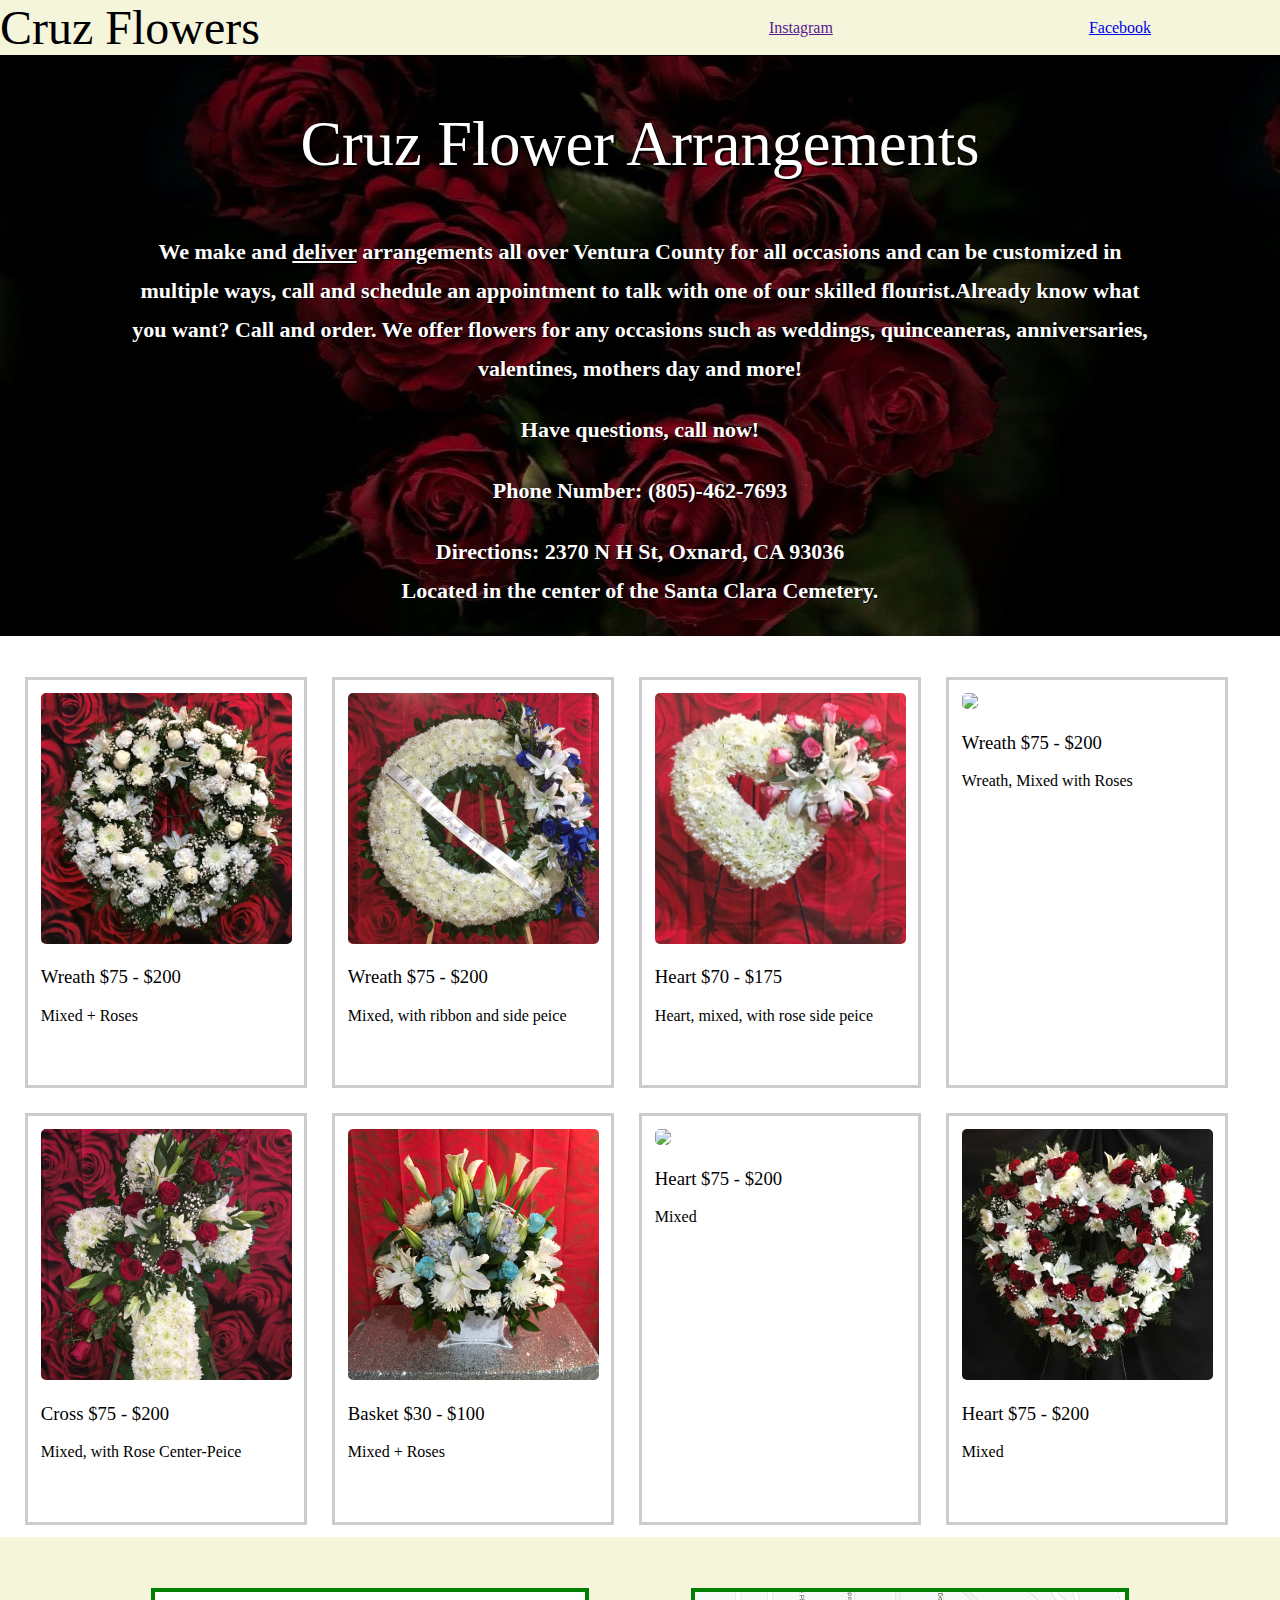
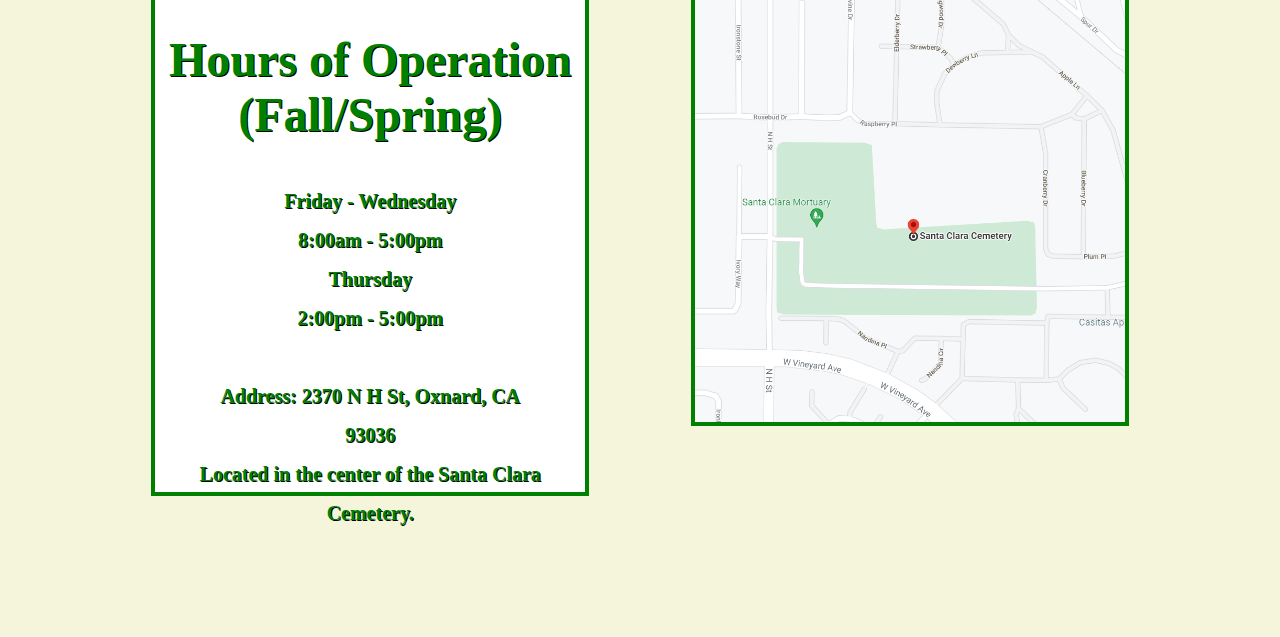
==== index.html @ af2c92bf "updated size" ====
<!DOCTYPE html>
<html>

    <head>
        <link rel="stylesheet" href="style.css">
    </head>

    <header class="Template">
    
      <div class="logo">
        Cruz Flowers
      </div>

      <div class="socialMedia">
        <a href="">Instagram</a>
        <a href="https://www.facebook.com/cruzIpatzi/">Facebook</a>
      </div>
      </header>
<body>

  <div class="main">

    <h2  class="wallpaper-header">Cruz Flower Arrangements</h2>

  <p class="wallpaper-p">We make and <span style="text-decoration: underline;">deliver</span> arrangements all over Ventura County for all 
    occasions and can be customized in multiple ways, call and schedule an appointment to talk
    with one of our skilled flourist.Already know what you want? Call and order. We offer flowers 
    for any occasions such as weddings, quinceaneras, anniversaries, valentines, mothers day and more!
  </p>
    
    <p class="wallpaper-p">
      Have questions, call now!
    </p>
    <p  class="wallpaper-p">
      Phone Number: (805)-462-7693
    </p>
    <p class="wallpaper-p">
      Directions: 2370 N H St, Oxnard, CA 93036<br>
      Located in the center of the Santa Clara Cemetery.
    </p>
  </div>

  <div style="clear: both;"></div>
  </div>
  <div class="ul-container">
    <ul class="flower-display">
      <li>

        <div class="img-container">
           <img class="myImages" id="myImg" src="images/wreath.jpg">
      </div>

      <div id="myModal" class="modal">
       <span class="close">&times;</span>
       <img class="modal-content" id="img01">
       <div id="caption"></div>
    </div>
        <h3>Wreath $75 - $200</h3>
        <p>Mixed + Roses</p>
      </li>
      <li>
        <div class="img-container">
           <img class="myImages" id="myImg" src="images/wreath2.jpg">
      </div>
        <h3>Wreath $75 - $200</h3>
        <p>Mixed, with ribbon and side peice</p>
      </li>
      <li>
        <div class="img-container">
           <img class="myImages" id="myImg" src="images/heart2.jpg">
      </div>
        <h3>Heart $70 - $175</h3>
        <p>Heart, mixed, with rose side peice</p>
      </li>
      <li>
        <div class="img-container">
           <img class="myImages" id="myImg" src="images/wreath3.jpg">
      </div>
        <h3>Wreath $75 - $200</h3>
        <p>Wreath, Mixed with Roses</p>
      </li>
      <li>
        <div class="img-container">
           <img class="myImages" id="myImg" src="images/cross.jpg">
      </div>
        <h3>Cross $75 - $200</h3>
        <p>Mixed, with Rose Center-Peice</p>
      </li>
      <li>
        <div class="img-container">
           <img class="myImages" id="myImg" src="images/basket2.jpg">
      </div>
        <h3>Basket $30 - $100</h3>
        <p>Mixed + Roses</p>
      </li>
      <li>
        <div class="img-container">
           <img class="myImages" id="myImg" src="images/heart.jpg">
      </div>
        <h3>Heart $75 - $200</h3>
        <p>Mixed</p>
      </li>
      <li>
        <div class="img-container">
           <img class="myImages" id="myImg" src="images/heart3.jpg">
      </div>
        <h3>Heart $75 - $200</h3>
        <p>Mixed</p>
      </li>
    </ul>
  </div>

  <div style="clear: both;"></div>

<div class="directions-parent">

  <div class="directions-child">
    <div class=info>
      <h2 class="directions-header">Hours of Operation (Fall/Spring)</h2>
      <div class="space" style="clear: none;"></div>
    <p  class="directions-p">
       Friday - Wednesday<br>
        8:00am - 5:00pm<br>
        Thursday<br>
        2:00pm - 5:00pm<br>
        <br>
        Address: 2370 N H St, Oxnard, CA 93036<br>
        Located in the center of the Santa Clara Cemetery.
    </p>
    </div>
  </div>

  <div class="directions-child">
    <img class="directions-image" src="images/directions.png" style="width:80%;border:4px solid green">
  </div>
</div>
<script>

// create references to the modal...
var modal = document.getElementById('myModal');
// to all images -- note I'm using a class!
var images = document.getElementsByClassName('myImages');
// the image in the modal
var modalImg = document.getElementById("img01");
// and the caption in the modal
var captionText = document.getElementById("caption");

// Go through all of the images with our custom class
for (var i = 0; i < images.length; i++) {
  var img = images[i];
  // and attach our click listener for this image.
  img.onclick = function(evt) {
    modal.style.display = "block";
    modalImg.src = this.src;
    captionText.innerHTML = this.alt;
  }
}

var span = document.getElementsByClassName("close")[0];

span.onclick = function() {
  modal.style.display = "none";
}

</script>
</body>
</html>
---- style.css ----
body{
    margin: 0px;
}

h3{
    font-family: Impact, fantasy;
    font-weight: 300;
}

.Template{
    align-items: center;
    align-content: space-evenly;
    width: 100%;
    display: flex;
    flex-direction: row;
    justify-content: center;
    height: auto;
    border-bottom: black solid 1px;
    background-color: beige;
}

.logo{
    flex: 1;
    font-size: 3em;
    display: flex;
    width: 50%;
    align-items: space-evenly;
    font-family: Impact;
}

.socialMedia{
    align-items: center;
    align-content: space-evenly;
    width: 50%;
    display: flex;
    justify-content: center;
    display:flex;
    flex-direction: row;
}

.socialMedia a {
    padding-left: 20%;
    padding-right: 20%;
    font-family: Impact, fantasy;
}

.main{
    width: 100%;
    margin: 0 auto;
    overflow: hidden;
    position: relative;
    height: 550px;
    background-image: url('images/roses-background.jpg');
    background-position: center top 50%;
    text-align: center;
}

.wallpaper-header{
    color: #fff;
     font-size: 3.9em;
     text-shadow: 2px 2px black;
     font-family: Impact, fantasy;
     margin-left: 15%;
     margin-right: 15%;
     font-weight: 300;
}

.wallpaper-p{
    color: #fff;
    text-shadow: 1px 1px black;
    width: 80%;
    margin-left: 10%;
    margin-right: 10%;
    font-size: 22px;
    font-weight: 800;
    line-height: 39px;
}

.main img{
    width: 100%;
    position: absolute;
    top: -250px;
    font-style: Colombo;
}

.flower-display{
    padding: 1%;   
}

.ul-container{
    border-top: 0px solid yellow;
}

.ul-conainter ul li{
    height: 250px;    
    text-decoration: none;
}

.flower-display li{
    width: 20%;
    list-style: none;
    border: 3px solid #ccc;
    float: left;
    padding: 1%;
    margin:  1%;
    height: 380px;
}

.img-container{
    overflow: hidden;
    position: relative;
}

.img-container img{
    width: 100%;
    height: auto;
}

.directions{
    width: 100%;
    height: 400px;
    background-color: #8FFF85;
}

.normal-p{
    color: black;
    text-shadow: 1px 1px white;
    margin-left: 10%;
    margin-right: 10%;
    font-size: 22px;
    font-weight: 800;
    line-height: 39px;
    text-align: center;
}

.directions-parent{
    display:flex;
    height: 700px;
    background-color: beige;
}

.directions-child{
    height: 500px;
    width: 500px;
    flex: 1;
    margin: 4%;
}

.info{
    height: 100%;
    width: 80%;
    background-color: white;
    margin-left: 100px;
    border:4px solid green;
    text-align: center;
}

.directions-header{
    color: green;
    font-size: 3.0em;
    text-shadow: 1px 1px black;
}

.directions-p{
    color: green;
    text-shadow: 1px 1px black;
    width: 80%;
    margin-left: 10%;
    margin-right: 10%;
    font-size: 20px;
    font-weight: 800;
    line-height: 39px;
}

/* */
#myImg {
    border-radius: 5px;
    cursor: pointer;
    transition: 0.3s;
}

#myImg:hover {opacity: 0.7;}

.modal {
    display: none; /* Hidden by default */
    position: fixed; /* Stay in place */
    z-index: 1; /* Sit on top */
    padding-top: 30px; /* Location of the box */
    left: 0;
    top: 0;
    width: 100%; /* Full width */
    height: 100%; /* Full height */
    /*overflow: auto;  Enable scroll if needed */
    background-color: rgb(0,0,0); /* Fallback color */
    background-color: rgba(0,0,0,0.9); /* Black w/ opacity */
}

.modal-content {
    margin: auto;
    display: block;
    width: 60%;
    max-width: 700px;
}

#caption {
    margin: auto;
    display: block;
    width: 80%;
    max-width: 700px;
    text-align: center;
    color: #ccc;
    padding: 10px 0;
    height: 150px;
}

.modal-content, #caption {
    animation-name: zoom;
    animation-duration: 0.6s;
}

@keyframes zoom {
    from {transform:scale(0)}
    to {transform:scale(1)}
}

.close {
    position: absolute;
    top: 39px;
    right: 65px;
    color: #f1f1f1;
    font-size: 80px;
    font-weight: bold;
    transition: 0.3s;
}

.close:hover,
.close:focus {
    color: #bbb;
    text-decoration: none;
    cursor: pointer;
}

@media only screen and (max-width: 700px){
    .modal-content {
        width: 100%;
    }
    .flower-display li{
        width: 30%;
    }
} 

@media only screen and (max-width: 1269px){
    .main{
        height: 700px;
    }  
    .flower-display li{
        width: 40%;
        height: 450px; 
    }
    .directions-child{
        display: block;
        width: 100%;
        margin-left: 0px;
        margin-left: 5%;
        margin-right: 5%;
    }
    .directions-parent{
        display: inline-block;
        text-align: center;
        height: auto;
        width: 100%;
    }
}

@media only screen and (max-width: 1600px){
    .main{
        height: 580px;
    }  
    
}

@media only screen and (max-width: 800px){
    .main{
        height: 850px;
    }
}

@media only screen and (max-width: 500px){
    .modal-content {
        padding-top: 20%;
        width: 100%;
    }
    
    #myImg {
       padding-top: 30%;
    }
    .main{
        height: 1000px;
    }
    .flower-display li{
        width: 100%;
    }
    .directions-parent{
        display: inline-block;
        text-align: center;
        height: auto;
        width: 100%;
    }
    .directions-child{
        display: block;
        width: 100%;
        margin-left: 0px;
        margin-left: 5%;
        margin-right: 5%;
    }
    .info{
        width: auto;
        margin-left: 0px;
        height: auto;
    }
    .space{
        clear: both;
    }
    .directions-image{
        margin-top: 100px;
        width: 100%;
    }
} 
@media only screen and (min-width: 1520px){
    .flower-display li{
        height: 450px;
    }
}

@media only screen and (min-width: 961px) and (max-width: 1271px){
    .flower-display li{
        height: 700px;
    }
}
@media only screen and (min-width: 501px) and (max-width: 596px){
    .main{
        height: 1000px;
    }
}
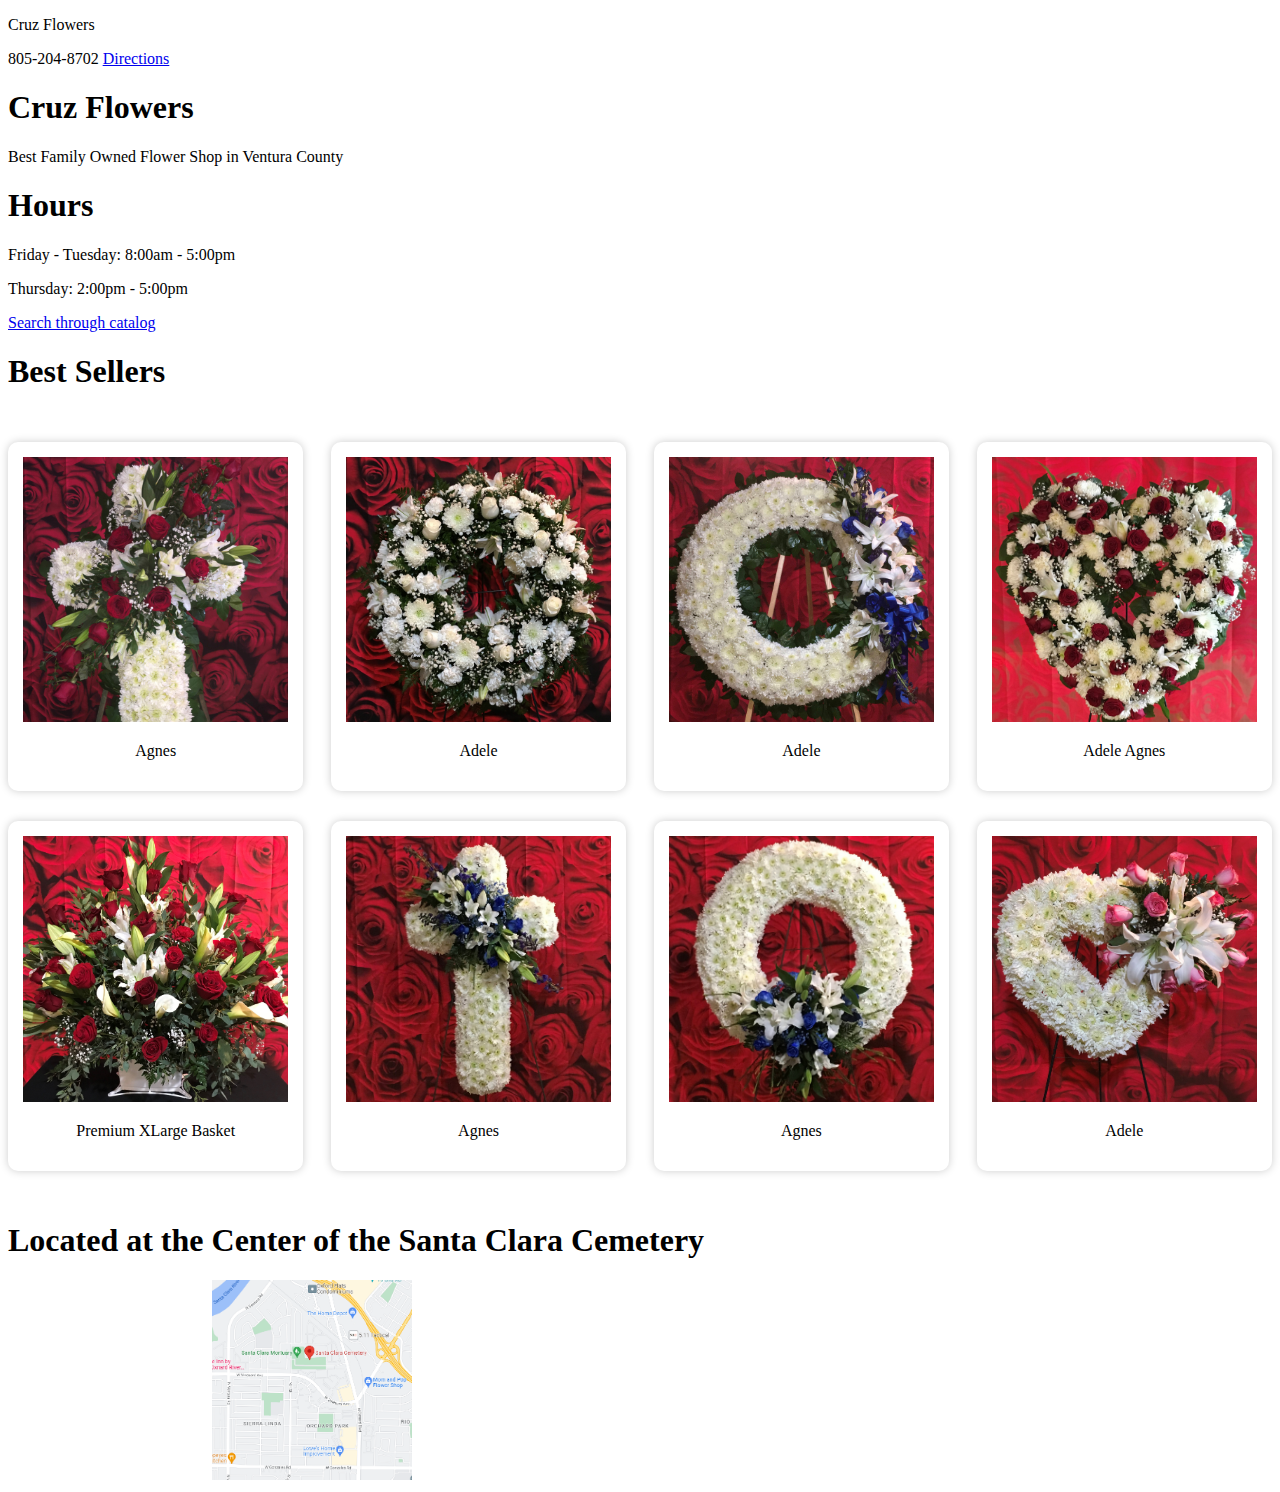
==== commit c4723aae: "Adding the javascript" ====
--- a/index.html
+++ b/index.html
@@ -1,167 +1,100 @@
 <!DOCTYPE html>
+
 <html>
 
     <head>
-        <link rel="stylesheet" href="style.css">
+        <meta charset="UTF-8">
+        <title> Auto filter search</title>
+        <link rel="stylesheet" href="styles.css" type="text/css">
     </head>
 
-    <header class="Template">
-    
-      <div class="logo">
-        Cruz Flowers
-      </div>
+    <!--Header Tag-->
+    <div class="header">
+        <p class="company_name">Cruz Flowers</p>
+        <p>
+            <span>805-204-8702</span>
+            <a href="https://goo.gl/maps/GEkC7mfYzhJTP3WGA">Directions</a>
+        </p>
+    </div>
 
-      <div class="socialMedia">
-        <a href="">Instagram</a>
-        <a href="https://www.facebook.com/cruzIpatzi/">Facebook</a>
-      </div>
-      </header>
-<body>
+    <!--Banner-->
+    <div class="banner">
+        <h1>Cruz Flowers</h1>
+        <p>Best Family Owned Flower Shop in Ventura County</p>
 
-  <div class="main">
+        <h1>Hours</h1>
+        <p>Friday - Tuesday: 8:00am - 5:00pm</p>
+        <p>Thursday: 2:00pm - 5:00pm</p>
+    </div>
 
-    <h2  class="wallpaper-header">Cruz Flower Arrangements</h2>
+    <!--Go go other Page-->
+    <body>
+        <a href="search.html">Search through catalog</a>
 
-  <p class="wallpaper-p">We make and <span style="text-decoration: underline;">deliver</span> arrangements all over Ventura County for all 
-    occasions and can be customized in multiple ways, call and schedule an appointment to talk
-    with one of our skilled flourist.Already know what you want? Call and order. We offer flowers 
-    for any occasions such as weddings, quinceaneras, anniversaries, valentines, mothers day and more!
-  </p>
-    
-    <p class="wallpaper-p">
-      Have questions, call now!
-    </p>
-    <p  class="wallpaper-p">
-      Phone Number: (805)-462-7693
-    </p>
-    <p class="wallpaper-p">
-      Directions: 2370 N H St, Oxnard, CA 93036<br>
-      Located in the center of the Santa Clara Cemetery.
-    </p>
-  </div>
+        <div class="showcase">
+            <h1>Best Sellers</h1>
 
-  <div style="clear: both;"></div>
-  </div>
-  <div class="ul-container">
-    <ul class="flower-display">
-      <li>
+            <ul id="myUL">
 
-        <div class="img-container">
-           <img class="myImages" id="myImg" src="images/wreath.jpg">
-      </div>
+                <li>
+                    <img onclick="galleryFunction1(this)" id="source-img" src="./Updated_Photos/large_cross_red_center_rosees.JPG">
+                    <p href="#">Agnes</p>
+                </li>
 
-      <div id="myModal" class="modal">
-       <span class="close">&times;</span>
-       <img class="modal-content" id="img01">
-       <div id="caption"></div>
-    </div>
-        <h3>Wreath $75 - $200</h3>
-        <p>Mixed + Roses</p>
-      </li>
-      <li>
-        <div class="img-container">
-           <img class="myImages" id="myImg" src="images/wreath2.jpg">
-      </div>
-        <h3>Wreath $75 - $200</h3>
-        <p>Mixed, with ribbon and side peice</p>
-      </li>
-      <li>
-        <div class="img-container">
-           <img class="myImages" id="myImg" src="images/heart2.jpg">
-      </div>
-        <h3>Heart $70 - $175</h3>
-        <p>Heart, mixed, with rose side peice</p>
-      </li>
-      <li>
-        <div class="img-container">
-           <img class="myImages" id="myImg" src="images/wreath3.jpg">
-      </div>
-        <h3>Wreath $75 - $200</h3>
-        <p>Wreath, Mixed with Roses</p>
-      </li>
-      <li>
-        <div class="img-container">
-           <img class="myImages" id="myImg" src="images/cross.jpg">
-      </div>
-        <h3>Cross $75 - $200</h3>
-        <p>Mixed, with Rose Center-Peice</p>
-      </li>
-      <li>
-        <div class="img-container">
-           <img class="myImages" id="myImg" src="images/basket2.jpg">
-      </div>
-        <h3>Basket $30 - $100</h3>
-        <p>Mixed + Roses</p>
-      </li>
-      <li>
-        <div class="img-container">
-           <img class="myImages" id="myImg" src="images/heart.jpg">
-      </div>
-        <h3>Heart $75 - $200</h3>
-        <p>Mixed</p>
-      </li>
-      <li>
-        <div class="img-container">
-           <img class="myImages" id="myImg" src="images/heart3.jpg">
-      </div>
-        <h3>Heart $75 - $200</h3>
-        <p>Mixed</p>
-      </li>
-    </ul>
-  </div>
+                <li>
+                    <img onclick="galleryFunction1(this)" src="./Updated_Photos/white_large_wreath_fanvy.JPG" type="image">
+                    <p href="#">Adele</p>
+                </li>
 
-  <div style="clear: both;"></div>
+                <li>
+                    <img onclick="galleryFunction1(this)" src="./Updated_Photos/white_XLarge_wreath_center.JPG" type="image">
+                    <p href="#">Adele</p>
+                </li>
 
-<div class="directions-parent">
+                <li>
+                    <img onclick="galleryFunction1(this)" id="source-img" src="./Updated_Photos/XLarge_white_red_heart.JPG">
+                    <p href="#">Adele Agnes</p>
+                </li>
 
-  <div class="directions-child">
-    <div class=info>
-      <h2 class="directions-header">Hours of Operation (Fall/Spring)</h2>
-      <div class="space" style="clear: none;"></div>
-    <p  class="directions-p">
-       Friday - Wednesday<br>
-        8:00am - 5:00pm<br>
-        Thursday<br>
-        2:00pm - 5:00pm<br>
-        <br>
-        Address: 2370 N H St, Oxnard, CA 93036<br>
-        Located in the center of the Santa Clara Cemetery.
-    </p>
-    </div>
-  </div>
+                <li>
+                    <img onclick="galleryFunction1(this)" src="./Updated_Photos/basket_XLarge.JPG" type="image">
+                    <p href="#">Premium XLarge Basket</p>
+                </li>
 
-  <div class="directions-child">
-    <img class="directions-image" src="images/directions.png" style="width:80%;border:4px solid green">
-  </div>
-</div>
-<script>
+                <li>
+                    <img onclick="galleryFunction1(this)" id="source-img" src="./Updated_Photos/Cross_white_XLarge_center.JPG">
+                    <p href="#">Agnes</p>
+                </li>
 
-// create references to the modal...
-var modal = document.getElementById('myModal');
-// to all images -- note I'm using a class!
-var images = document.getElementsByClassName('myImages');
-// the image in the modal
-var modalImg = document.getElementById("img01");
-// and the caption in the modal
-var captionText = document.getElementById("caption");
+                <li>
+                    <img onclick="galleryFunction1(this)" id="source-img" src="./Updated_Photos/Large_wreath_center.JPG">
+                    <p href="#">Agnes</p>
+                </li>
 
-// Go through all of the images with our custom class
-for (var i = 0; i < images.length; i++) {
-  var img = images[i];
-  // and attach our click listener for this image.
-  img.onclick = function(evt) {
-    modal.style.display = "block";
-    modalImg.src = this.src;
-    captionText.innerHTML = this.alt;
-  }
-}
+                <li>
+                    <img onclick="galleryFunction1(this)" src="./Updated_Photos/small_heart_center.JPG" type="image">
+                    <p href="#">Adele</p>
+                </li>
 
-var span = document.getElementsByClassName("close")[0];
+            </ul>
 
-span.onclick = function() {
-  modal.style.display = "none";
-}
+            <div id="myModal" class="modal">
+                <div class="modal-content">
+                  <span class="close">&times;</span>
+                  <img src="" id="modal-image" />
+                </div>
+            </div>
 
-</script>
-</body>
+            <div class="footer">
+                <h1>Located at the Center of the Santa Clara Cemetery</h1>
+                <img>
+                <a><img src="./Updated_Photos/Flowershop_map.png"></a>
+
+            </div>
+            
+        </div>
+    </body>
+
+    <script src="main.js"></script>
+
 </html>--- a/styles.css
+++ b/styles.css
@@ -0,0 +1,129 @@
+html {
+    position: relative;
+}
+
+html::after {
+    display: none;
+    content: '';
+    height: 100%;
+    width: 100%;
+    background: rgba(0, 0, 0, 0.5);
+    position: absolute;
+    z-index: 1;
+    top: 0;
+    left: 0;
+}
+
+img {
+    width: 200px;
+    height: auto;
+}
+
+.search_bar {
+    max-width: 1520px;
+    margin: auto;
+    padding: 0 30px
+}
+
+/* The Modal (background) */
+.modal {
+    display: none;
+    padding: 0 20px 20px;
+    overflow: auto;
+    /* Enable scroll if needed */
+    background-color: rgba(0, 0, 0, 0.5);
+    /* Fallback color */
+    -moz-box-shadow: 0 0 3px #444;
+    -webkit-box-shadow: 0 0 3px #444;
+    box-shadow: 0 0 27px #444;
+    border-radius: 10px;
+    height: 100%;
+    width: 100%;
+    position: absolute;
+    top: 0;
+    left: 0;
+}
+
+.modal-content {
+    background: #fff;
+    margin: auto;
+    text-align: center;
+    /* Hidden by default */
+    position: fixed;
+    /* Stay in place */
+    z-index: 1;
+    /* Location of the box */
+    left: 50%;
+    transform: translate(-50%, 0);
+    top: 20%;
+    width: 650px;
+    max-width: 100%;
+    padding: 0 30px 30px;
+    border-radius: 10px;
+}
+
+.modal-content img {
+    width: 100%;
+}
+
+.modal-image {
+    display: inline-block;
+}
+
+#myUL {
+    display: flex;
+    justify-content: space-between;
+    flex-wrap: wrap;
+    list-style: none;
+    padding: 30px 0px 0;
+}
+
+#myUL li {
+    order: 0;
+    width: 21%;
+    display: block;
+    text-align: center;
+    border-radius: 10px;
+    padding: 15px;
+    -moz-box-shadow: 0 0 3px #444;
+    -webkit-box-shadow: 0 0 3px #444;
+    box-shadow: 0 0 8px #ccc;
+    margin-bottom: 30px;
+}
+
+#myUL li:nth-child(4n) {
+    margin-right: 0;
+}
+
+#myUL li a {
+    display: block;
+}
+
+#myUL img {
+    object-fit: cover;
+    width: 100%;
+    height: auto;
+    max-width: 100%;
+    max-height: 306.59px;
+}
+
+#myUL li:hover {
+    background: lightblue;
+}
+
+#myUL li:hover img {
+    opacity: 0.7;
+}
+
+#myUL li:hover p {
+    color: #fff;
+}
+
+.close {
+    font-weight: 700;
+    font-size: 40px;
+    color: #000;
+    width: 100%;
+    display: inline-block;
+    text-align: left;
+}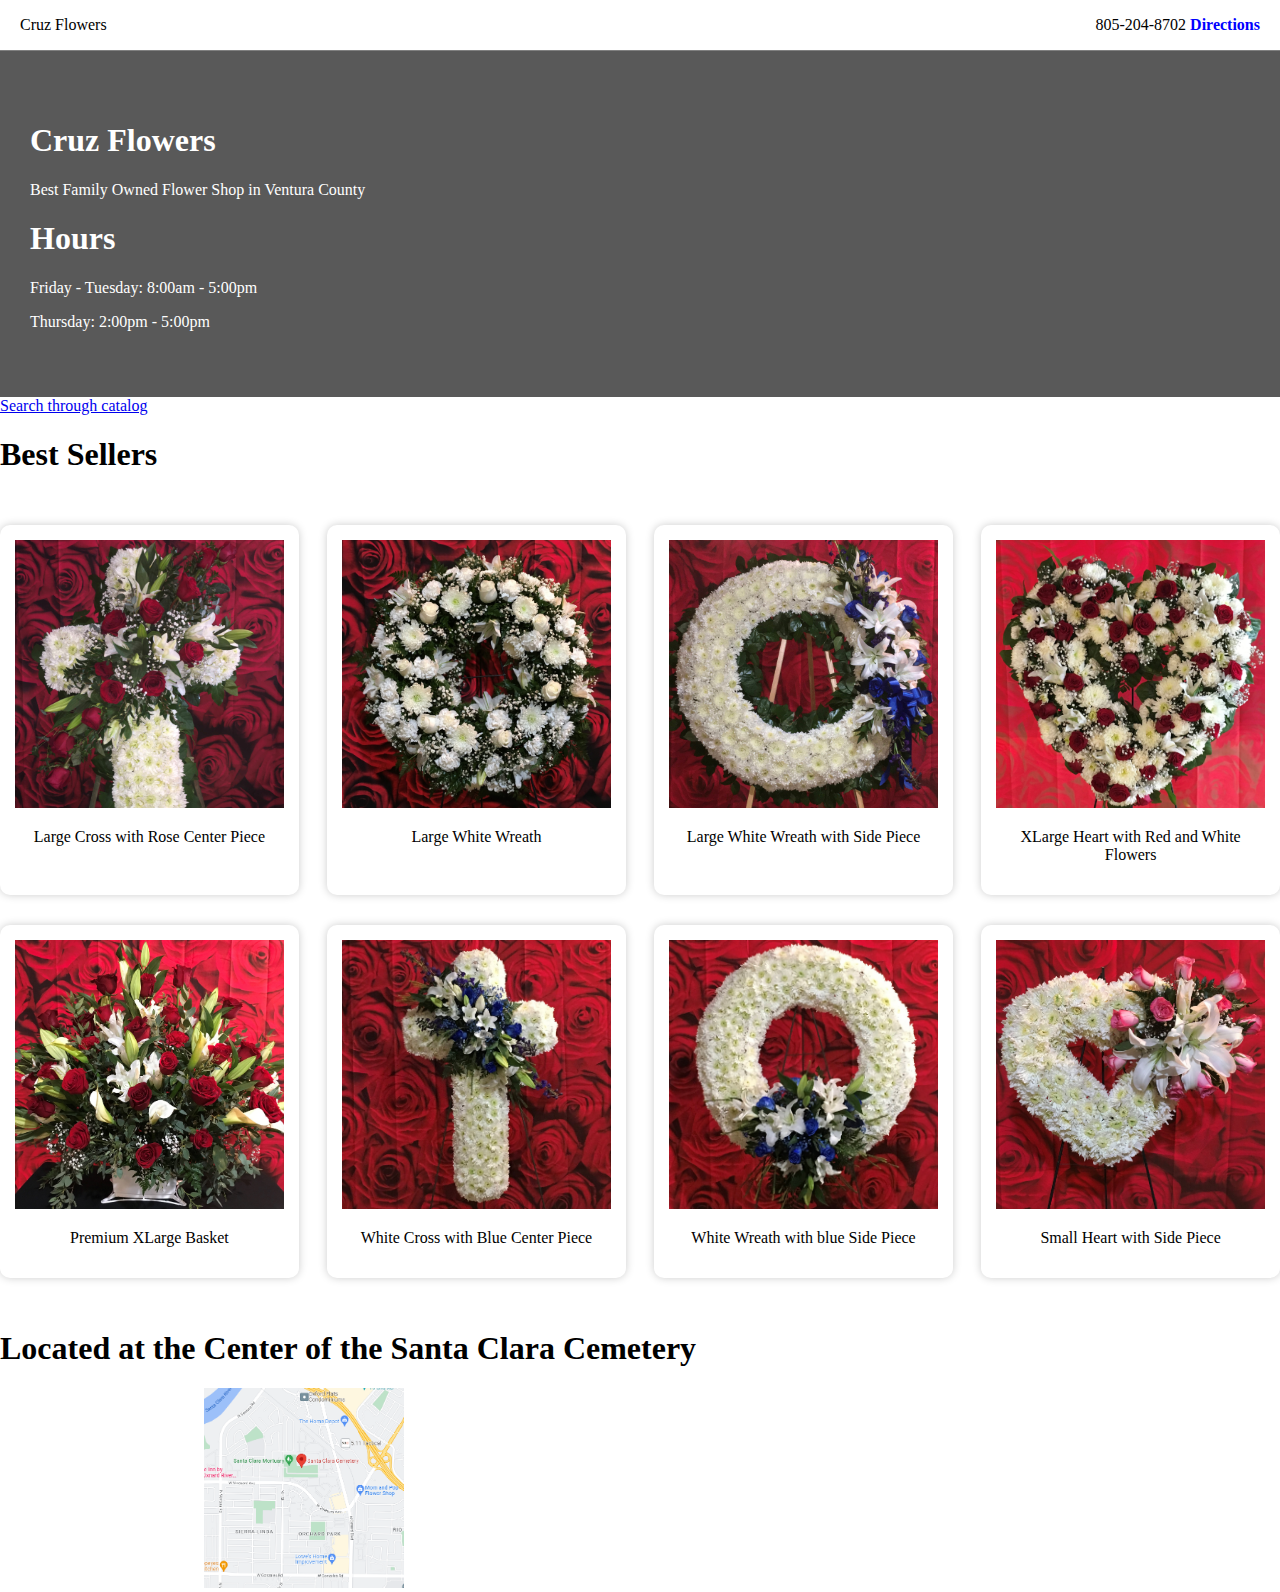
==== commit 12fb5553: "updated HTML info" ====
--- a/index.html
+++ b/index.html
@@ -38,22 +38,23 @@
 
                 <li>
                     <img onclick="galleryFunction1(this)" id="source-img" src="./Updated_Photos/large_cross_red_center_rosees.JPG">
-                    <p href="#">Agnes</p>
+                    <p href="#">Large Cross with Rose Center Piece</p>
+                    <span class="description"></span>
                 </li>
 
                 <li>
                     <img onclick="galleryFunction1(this)" src="./Updated_Photos/white_large_wreath_fanvy.JPG" type="image">
-                    <p href="#">Adele</p>
+                    <p href="#">Large White Wreath</p>
                 </li>
 
                 <li>
                     <img onclick="galleryFunction1(this)" src="./Updated_Photos/white_XLarge_wreath_center.JPG" type="image">
-                    <p href="#">Adele</p>
+                    <p href="#">Large White Wreath with Side Piece</p>
                 </li>
 
                 <li>
                     <img onclick="galleryFunction1(this)" id="source-img" src="./Updated_Photos/XLarge_white_red_heart.JPG">
-                    <p href="#">Adele Agnes</p>
+                    <p href="#">XLarge Heart with Red and White Flowers</p>
                 </li>
 
                 <li>
@@ -63,17 +64,17 @@
 
                 <li>
                     <img onclick="galleryFunction1(this)" id="source-img" src="./Updated_Photos/Cross_white_XLarge_center.JPG">
-                    <p href="#">Agnes</p>
+                    <p href="#">White Cross with Blue Center Piece</p>
                 </li>
 
                 <li>
                     <img onclick="galleryFunction1(this)" id="source-img" src="./Updated_Photos/Large_wreath_center.JPG">
-                    <p href="#">Agnes</p>
+                    <p href="#">White Wreath with blue Side Piece</p>
                 </li>
 
                 <li>
                     <img onclick="galleryFunction1(this)" src="./Updated_Photos/small_heart_center.JPG" type="image">
-                    <p href="#">Adele</p>
+                    <p href="#">Small Heart with Side Piece</p>
                 </li>
 
             </ul>
@@ -82,6 +83,8 @@
                 <div class="modal-content">
                   <span class="close">&times;</span>
                   <img src="" id="modal-image" />
+                  <h1 class="Title">This is the title</h1>
+                  <p class="description">This is the description</p>
                 </div>
             </div>
 
--- a/styles.css
+++ b/styles.css
@@ -1,5 +1,9 @@
 html {
     position: relative;
+}
+
+body {
+    margin: 0;
 }
 
 html::after {
@@ -19,10 +23,73 @@
     height: auto;
 }
 
+.header {
+    display: flex;
+    justify-content: space-between;
+    padding: 0 20px;
+    background: white;
+    border-bottom: 1px solid gray;
+}
+
+.header a {
+    color: blue;
+    font-weight: 600;
+    text-decoration: none;
+}
+
+.header a:hover {
+    color: red;
+}
+
+.banner {
+    position: relative;
+    z-index: 1;
+    padding: 50px 30px;
+}
+
+.banner:before {
+    content: '';
+    position: absolute;
+    top: 0;
+    left: 0;
+    width: 100%;
+    height: 100%;
+    z-index: -1;
+    background: url('./Updated_Photos/Xlarge_pink_heart.jpg');
+    background-size: cover;
+    background-position: center;
+}
+
+.banner:after {
+    content: '';
+    position: absolute;
+    top: 0;
+    left: 0;
+    width: 100%;
+    height: 100%;
+    z-index: -1;
+    background:rgba(0, 0, 0, 0.65);
+}
+
+.banner h1,
+.banner p  {
+    color: #fff;
+}
+
+.contact_info {
+    width: 300px;
+    display: flex;
+    justify-content: space-between;
+}
+
 .search_bar {
     max-width: 1520px;
     margin: auto;
-    padding: 0 30px
+    padding: 30px 30px
+}
+
+.hide_button {
+    display: none;
 }
 
 /* The Modal (background) */
@@ -38,7 +105,7 @@
     box-shadow: 0 0 27px #444;
     border-radius: 10px;
     height: 100%;
-    width: 100%;
+    width: 97.3%;
     position: absolute;
     top: 0;
     left: 0;
@@ -55,8 +122,8 @@
     /* Location of the box */
     left: 50%;
     transform: translate(-50%, 0);
-    top: 20%;
-    width: 650px;
+    top: 7%;
+    width: 550px;
     max-width: 100%;
     padding: 0 30px 30px;
     border-radius: 10px;
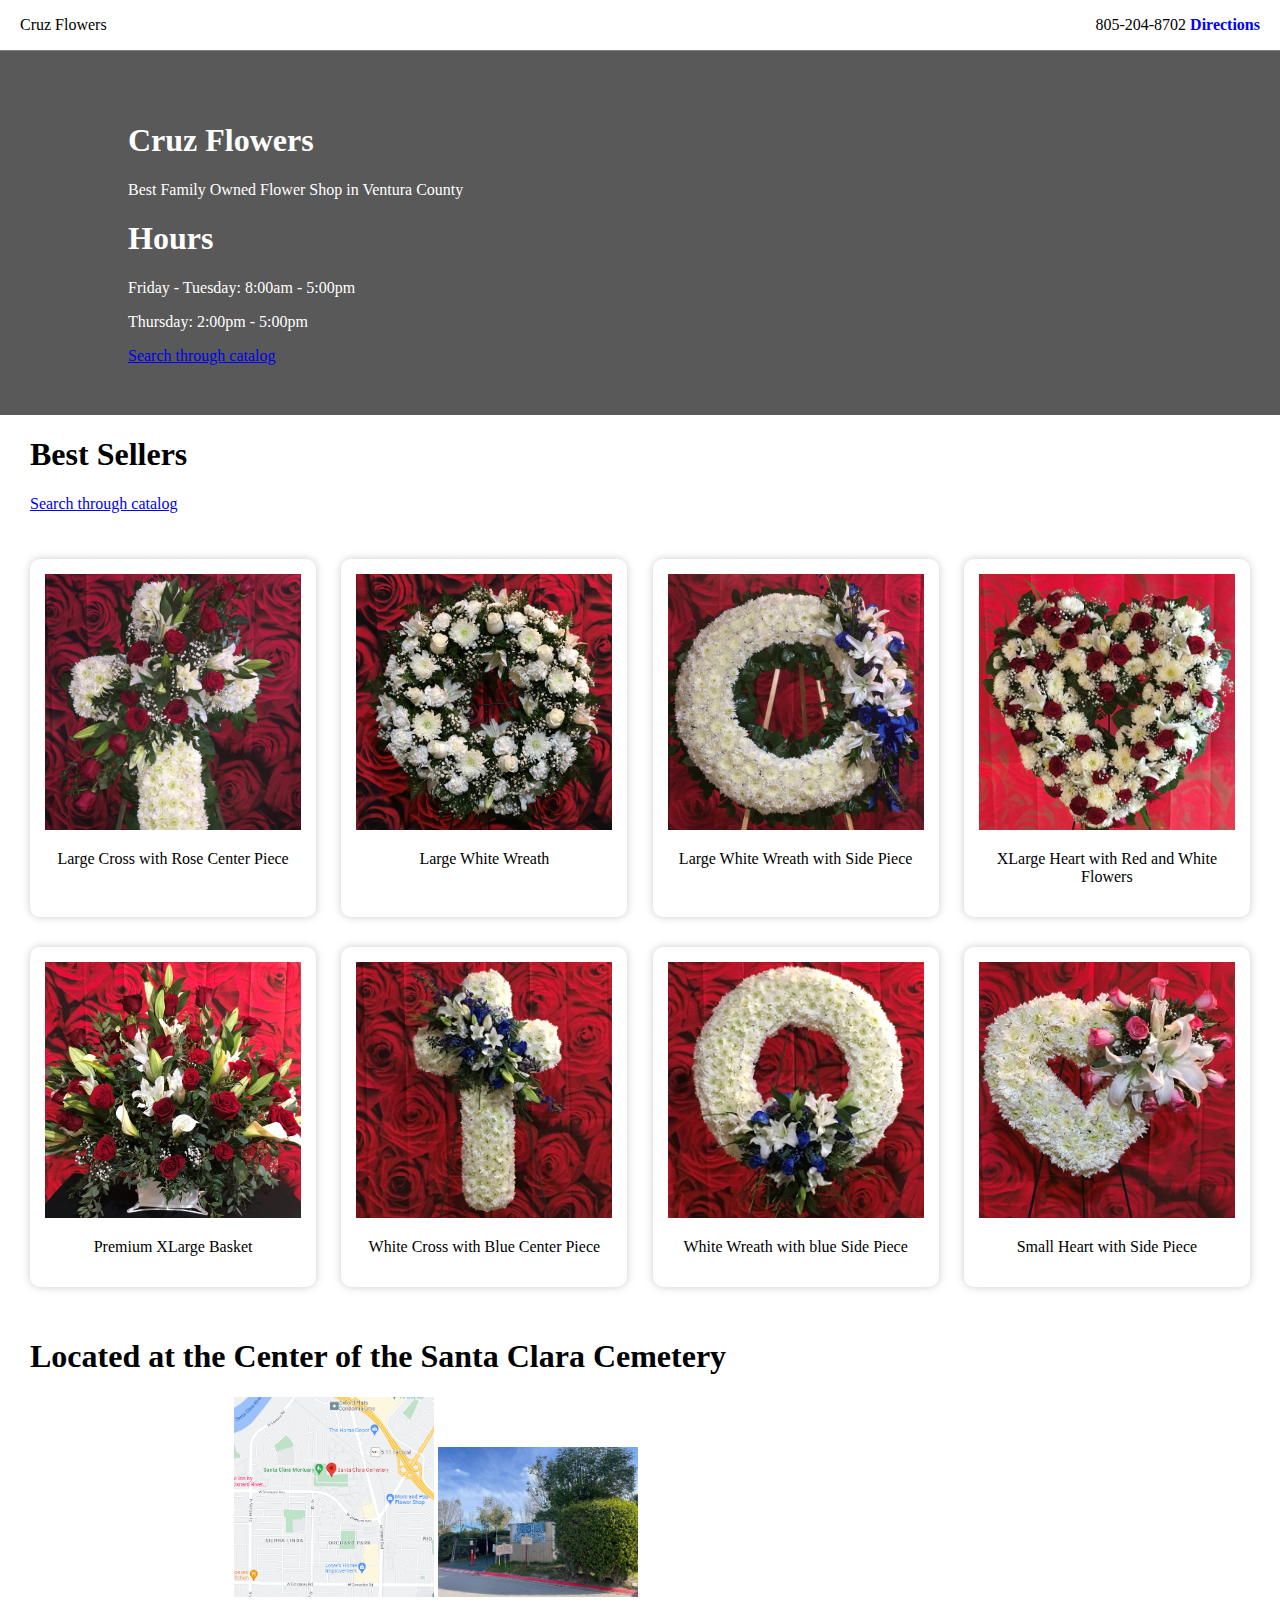
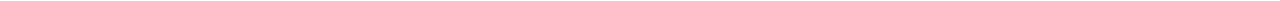
==== commit 5f5117fd: "update CSS" ====
--- a/index.html
+++ b/index.html
@@ -25,15 +25,17 @@
         <h1>Hours</h1>
         <p>Friday - Tuesday: 8:00am - 5:00pm</p>
         <p>Thursday: 2:00pm - 5:00pm</p>
+
+        <a href="search.html">Search through catalog</a>
     </div>
 
     <!--Go go other Page-->
     <body>
-        <a href="search.html">Search through catalog</a>
+        
 
         <div class="showcase">
             <h1>Best Sellers</h1>
-
+            <a href="search.html">Search through catalog</a>
             <ul id="myUL">
 
                 <li>
@@ -92,7 +94,7 @@
                 <h1>Located at the Center of the Santa Clara Cemetery</h1>
                 <img>
                 <a><img src="./Updated_Photos/Flowershop_map.png"></a>
-
+                <img src="./Updated_Photos/FlowerShop_Front.jpg">
             </div>
             
         </div>
--- a/styles.css
+++ b/styles.css
@@ -44,7 +44,11 @@
 .banner {
     position: relative;
     z-index: 1;
-    padding: 50px 30px;
+    padding: 50px 10%;
+}
+
+.showcase {
+    padding: 0 30px;
 }
 
 .banner:before {
@@ -68,11 +72,11 @@
     width: 100%;
     height: 100%;
     z-index: -1;
-    background:rgba(0, 0, 0, 0.65);
+    background: rgba(0, 0, 0, 0.65);
 }
 
 .banner h1,
-.banner p  {
+.banner p {
     color: #fff;
 }
 
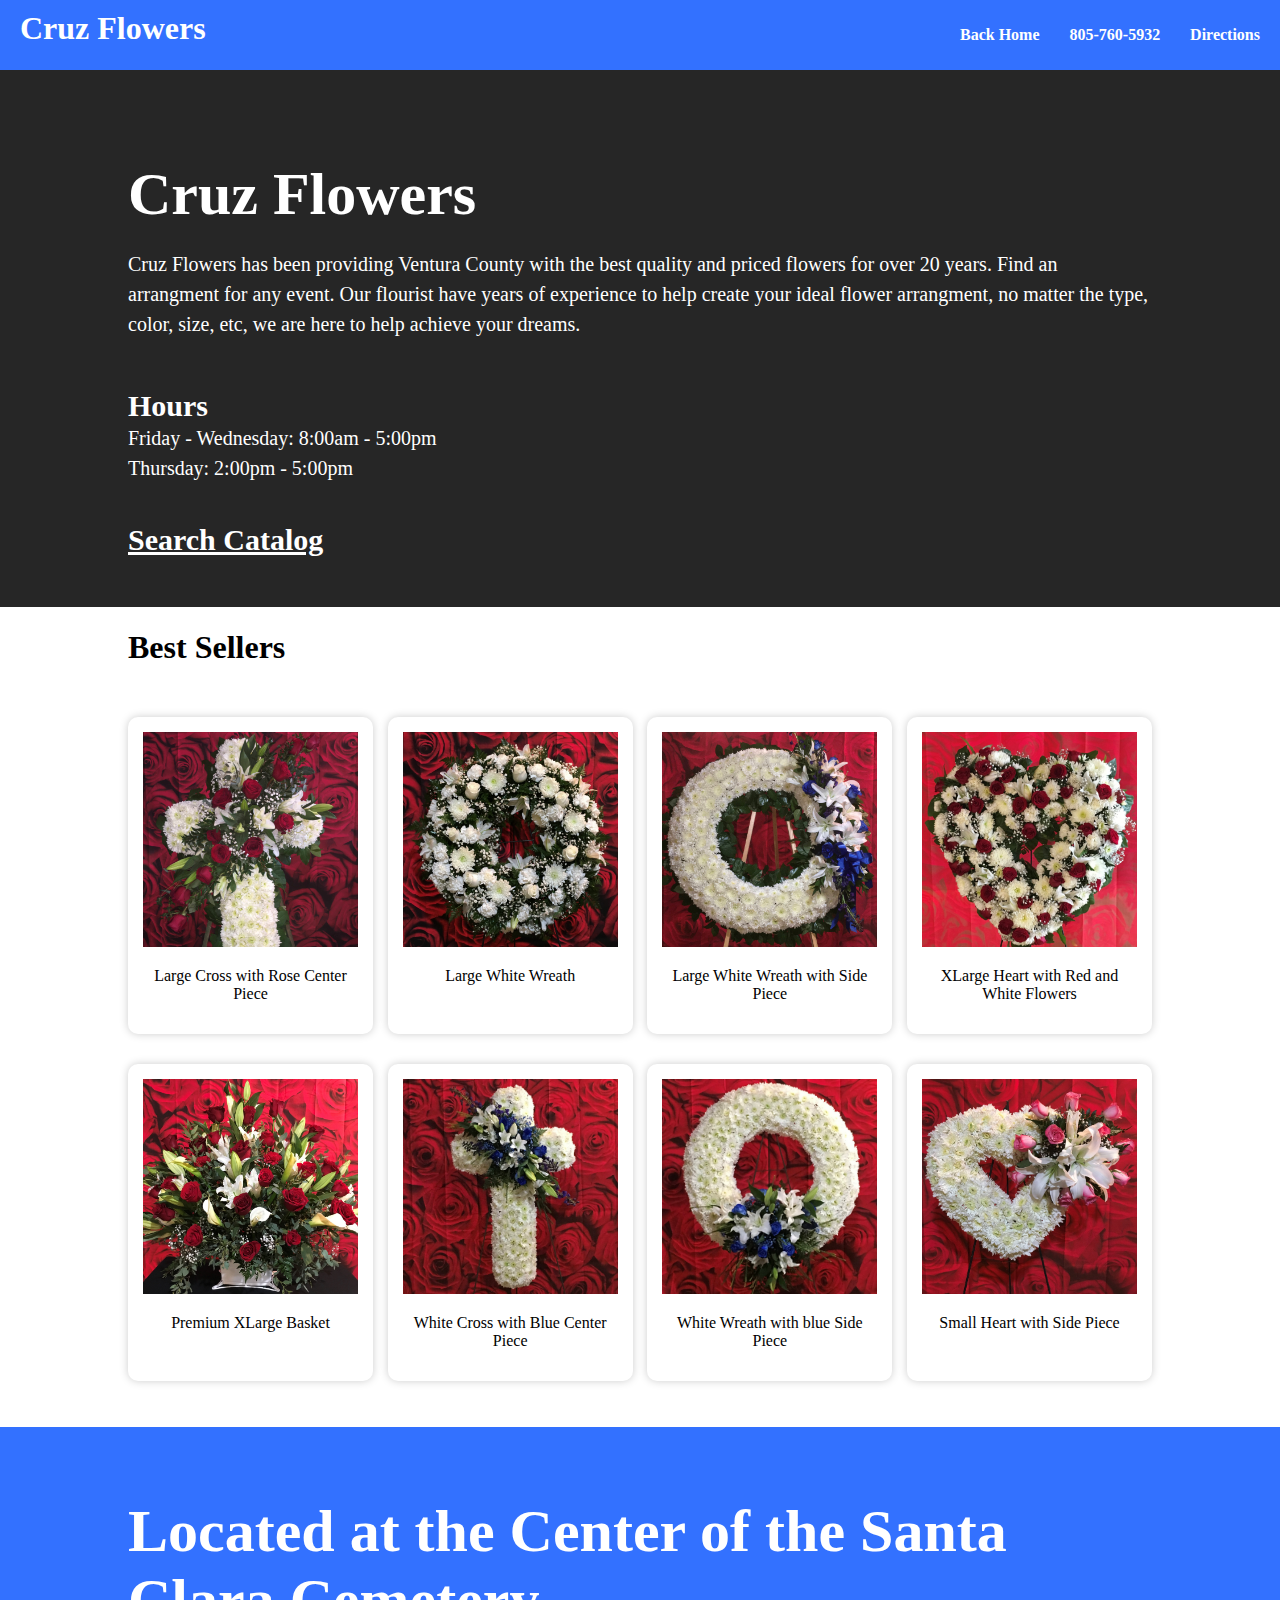
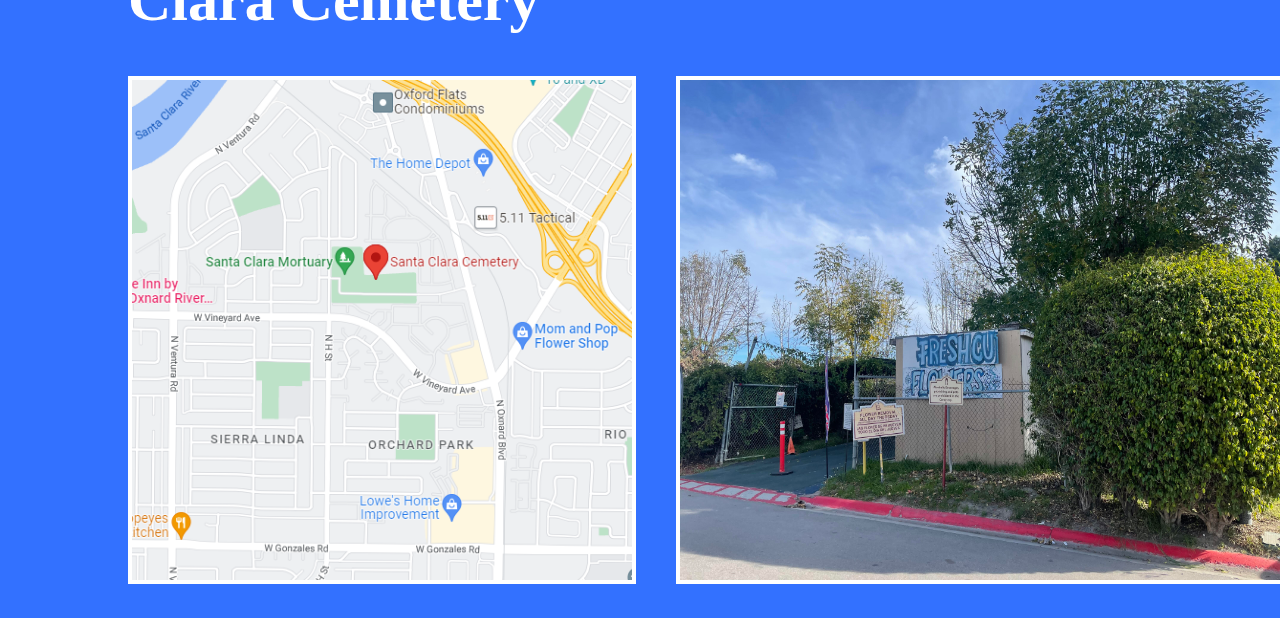
==== commit 2b10cbca: "updated design" ====
--- a/index.html
+++ b/index.html
@@ -10,9 +10,10 @@
 
     <!--Header Tag-->
     <div class="header">
-        <p class="company_name">Cruz Flowers</p>
-        <p>
-            <span>805-204-8702</span>
+        <h1 class="company_name">Cruz Flowers</h1>
+        <p class="contact_info">
+            <a href="index.html">Back Home</a>
+            <a href=“tel:805-750-5932”>805-760-5932</a>
             <a href="https://goo.gl/maps/GEkC7mfYzhJTP3WGA">Directions</a>
         </p>
     </div>
@@ -20,13 +21,13 @@
     <!--Banner-->
     <div class="banner">
         <h1>Cruz Flowers</h1>
-        <p>Best Family Owned Flower Shop in Ventura County</p>
+        <p>Cruz Flowers has been providing Ventura County with the best quality and priced flowers for over 20 years. Find an arrangment for any event. Our flourist have years of experience to help create your ideal flower arrangment, no matter the type, color, size, etc, we are here to help achieve your dreams. </p>
 
-        <h1>Hours</h1>
-        <p>Friday - Tuesday: 8:00am - 5:00pm</p>
+        <h1 class="hours">Hours</h1>
+        <p>Friday - Wednesday: 8:00am - 5:00pm</p>
         <p>Thursday: 2:00pm - 5:00pm</p>
 
-        <a href="search.html">Search through catalog</a>
+        <a href="search.html">Search Catalog</a>
     </div>
 
     <!--Go go other Page-->
@@ -35,7 +36,6 @@
 
         <div class="showcase">
             <h1>Best Sellers</h1>
-            <a href="search.html">Search through catalog</a>
             <ul id="myUL">
 
                 <li>
@@ -88,16 +88,19 @@
                   <h1 class="Title">This is the title</h1>
                   <p class="description">This is the description</p>
                 </div>
+            </div> 
+        </div>
+
+        <div id="directions" class="footer">
+            <h1>Located at the Center of the Santa Clara Cemetery</h1>
+
+            <div class="location_images">
+                 <a href="https://www.google.com/maps/place/Santa+Clara+Cemetery/@34.2310489,-119.1858403,17z/data=!4m18!1m12!4m11!1m3!2m2!1d-119.1838018!2d34.2314525!1m6!1m2!1s0x80e84c5354185995:0x1e63e7a211c70b6b!2sSanta+Clara+Cemetery,+2370+N+H+St,+Oxnard,+CA+93036!2m2!1d-119.1836516!2d34.2310445!3m4!1s0x80e84c5354185995:0x1e63e7a211c70b6b!8m2!3d34.2310445!4d-119.1836516"><img src="./Updated_Photos/Flowershop_map.png"></a>
+                <img src="./Updated_Photos/FlowerShop_Front.jpg">           
             </div>
 
-            <div class="footer">
-                <h1>Located at the Center of the Santa Clara Cemetery</h1>
-                <img>
-                <a><img src="./Updated_Photos/Flowershop_map.png"></a>
-                <img src="./Updated_Photos/FlowerShop_Front.jpg">
-            </div>
-            
         </div>
+
     </body>
 
     <script src="main.js"></script>
--- a/styles.css
+++ b/styles.css
@@ -25,16 +25,25 @@
 
 .header {
     display: flex;
-    justify-content: space-between;
-    padding: 0 20px;
-    background: white;
-    border-bottom: 1px solid gray;
+    align-content: center;
+    justify-content: space-between;
+    padding: 10px 20px;
+    background: rgb(0 78 255 / 80%);
+}
+
+.header p {
+    color: #fff;
 }
 
 .header a {
-    color: blue;
+    color: white;
     font-weight: 600;
     text-decoration: none;
+}
+
+.company_name {
+    color: #fff;
+    margin: 0;
 }
 
 .header a:hover {
@@ -47,9 +56,36 @@
     padding: 50px 10%;
 }
 
+.banner .hours {
+    padding-top: 30px;
+    font-size: 30px;
+    margin-bottom: 0;
+}
+
+.banner h1 {
+    font-size: 60px;
+    margin-bottom: 20px;
+}
+
+.banner p {
+    line-height: 1.5em;
+    font-size: 20px;
+    margin: 0;
+}
+
+.banner a {
+    display: inline-block;
+    margin-top: 40px;
+    color: #fff;
+    font-size: 30px;
+    font-weight: 600;
+}
+
 .showcase {
-    padding: 0 30px;
-}
+    padding: 0 10%;
+}
+
+.showcase h1 {}
 
 .banner:before {
     content: '';
@@ -72,7 +108,7 @@
     width: 100%;
     height: 100%;
     z-index: -1;
-    background: rgba(0, 0, 0, 0.65);
+    background: rgba(0, 0, 0, 0.85);
 }
 
 .banner h1,
@@ -90,6 +126,14 @@
     max-width: 1520px;
     margin: auto;
     padding: 30px 30px
+}
+
+input#myInput {
+    height: 30px;
+    width: 500px;
+    margin-bottom: 20px;
+    font-size: 21px;
+    padding-left: 6px;
 }
 
 .hide_button {
@@ -197,4 +241,40 @@
     width: 100%;
     display: inline-block;
     text-align: left;
+}
+
+/* Footer */
+
+.footer {
+    background: rgb(0 78 255 / 80%);
+    padding: 30px 10%;
+}
+
+.footer h1 {
+    font-size: 60px;
+    color: #fff;
+}
+
+.location_images {
+    display: flex;
+    justify-content: space-between;
+}
+
+.location_images a img {
+    object-fit: cover;
+    width: 500px;
+    height: 500px;
+    margin-right: 20px;
+    margin-left: 0;
+}
+
+.location_images a img:hover {
+    opacity: 0.8;
+}
+
+.location_images img {
+    height: 500px;
+    width: 600px;
+    margin-left: 20px;
+    border: 4px solid #fff;
 }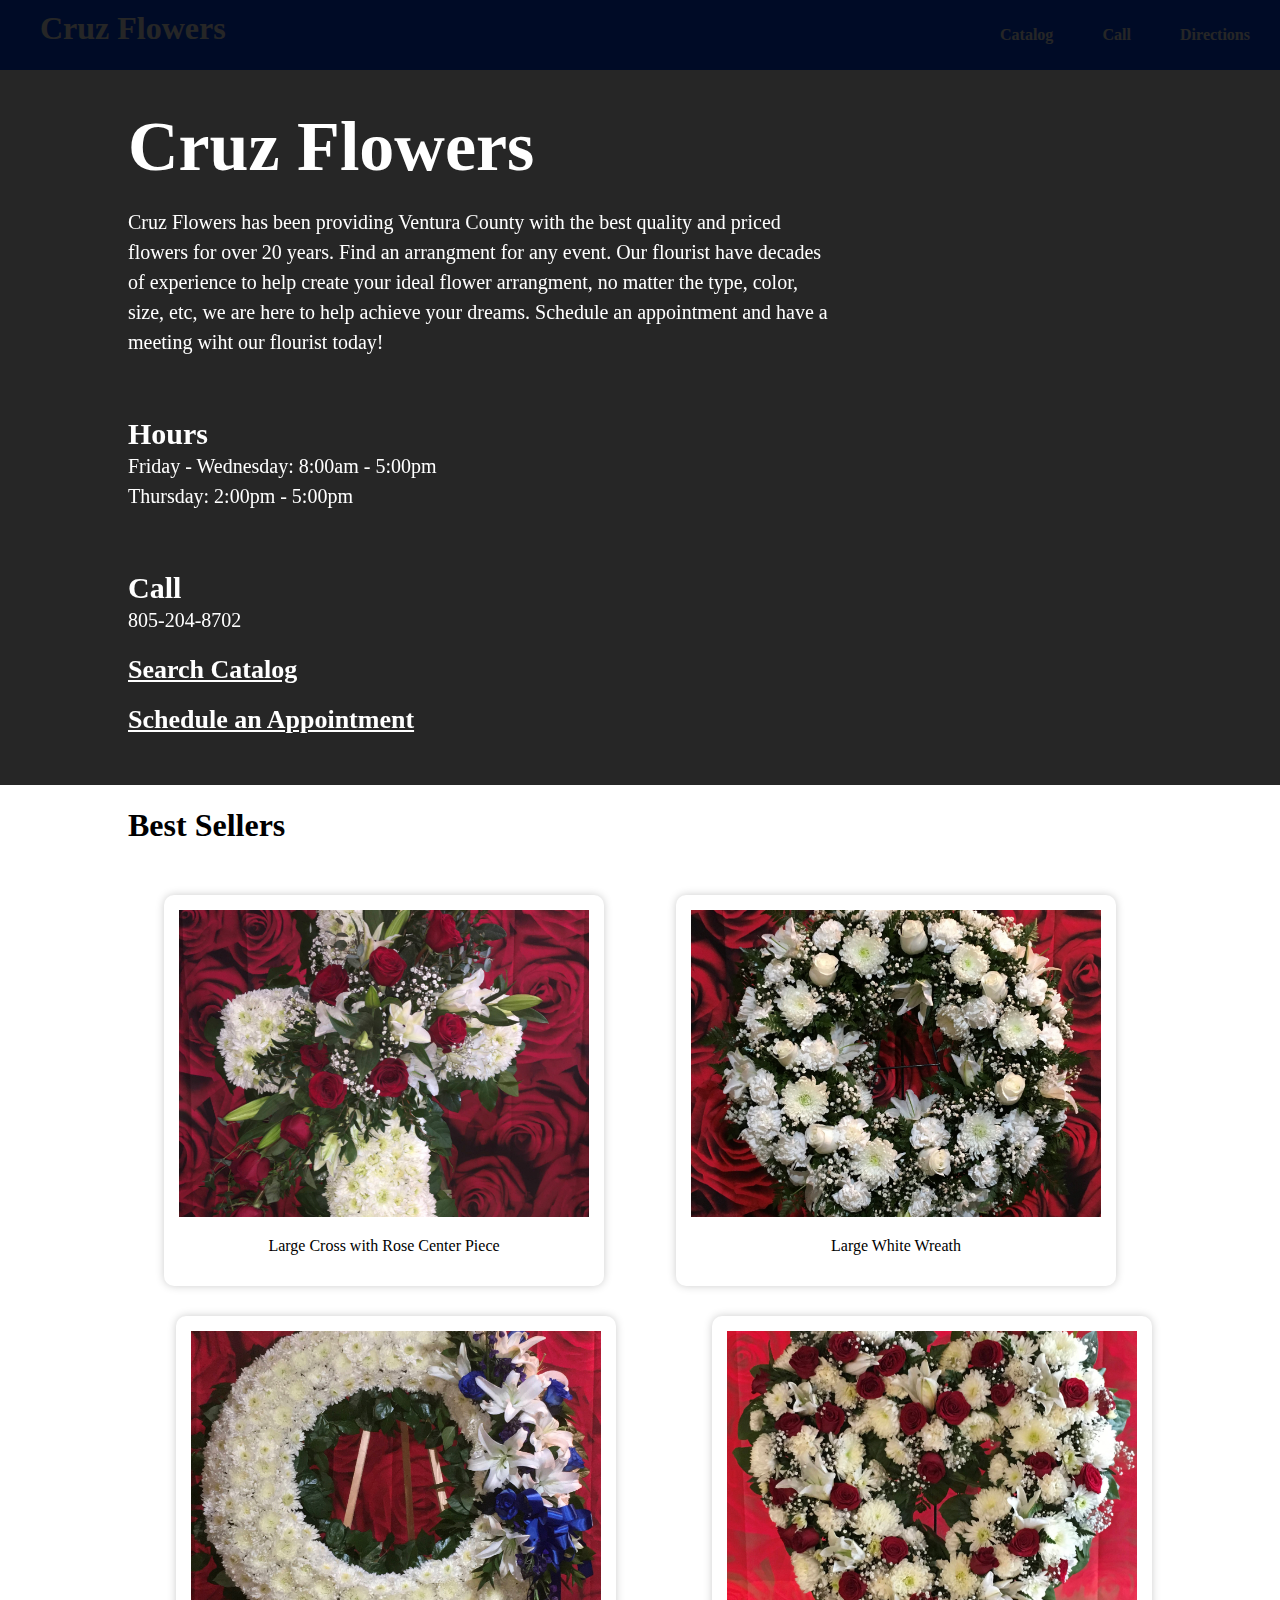
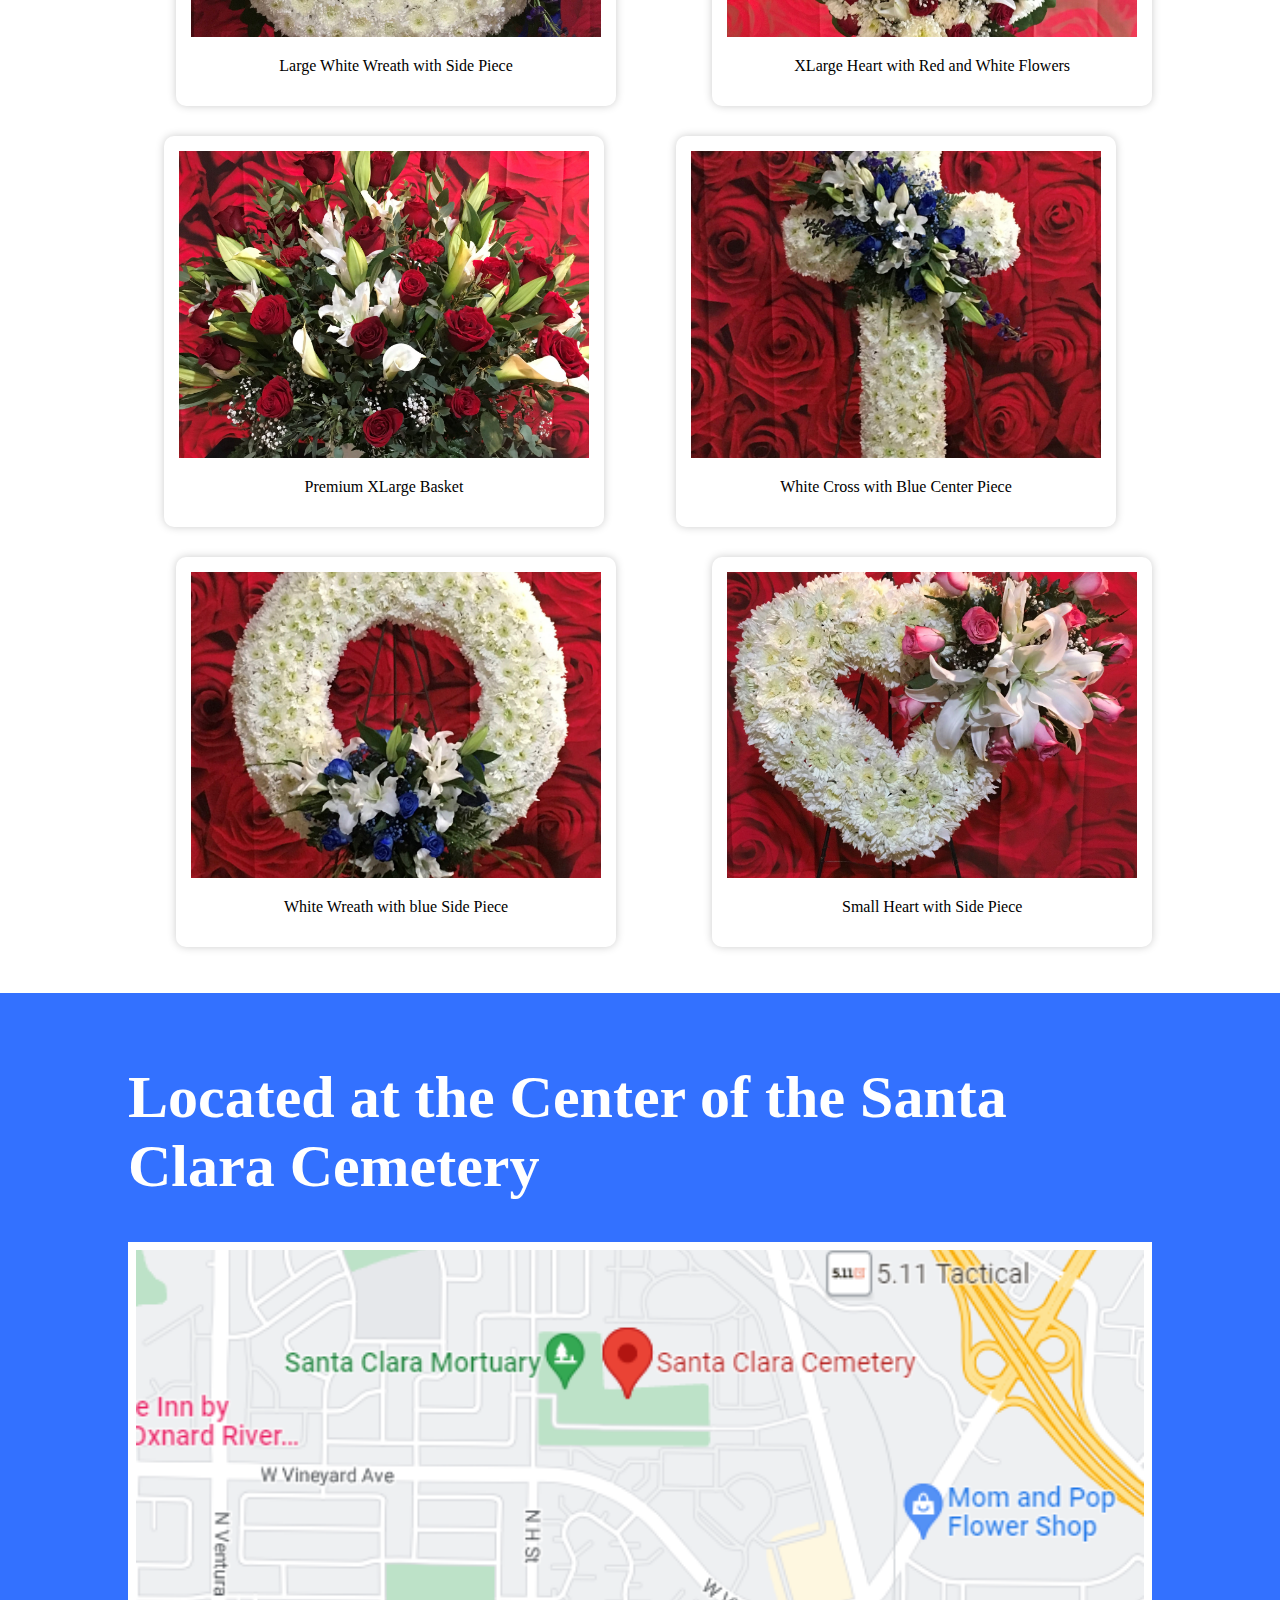
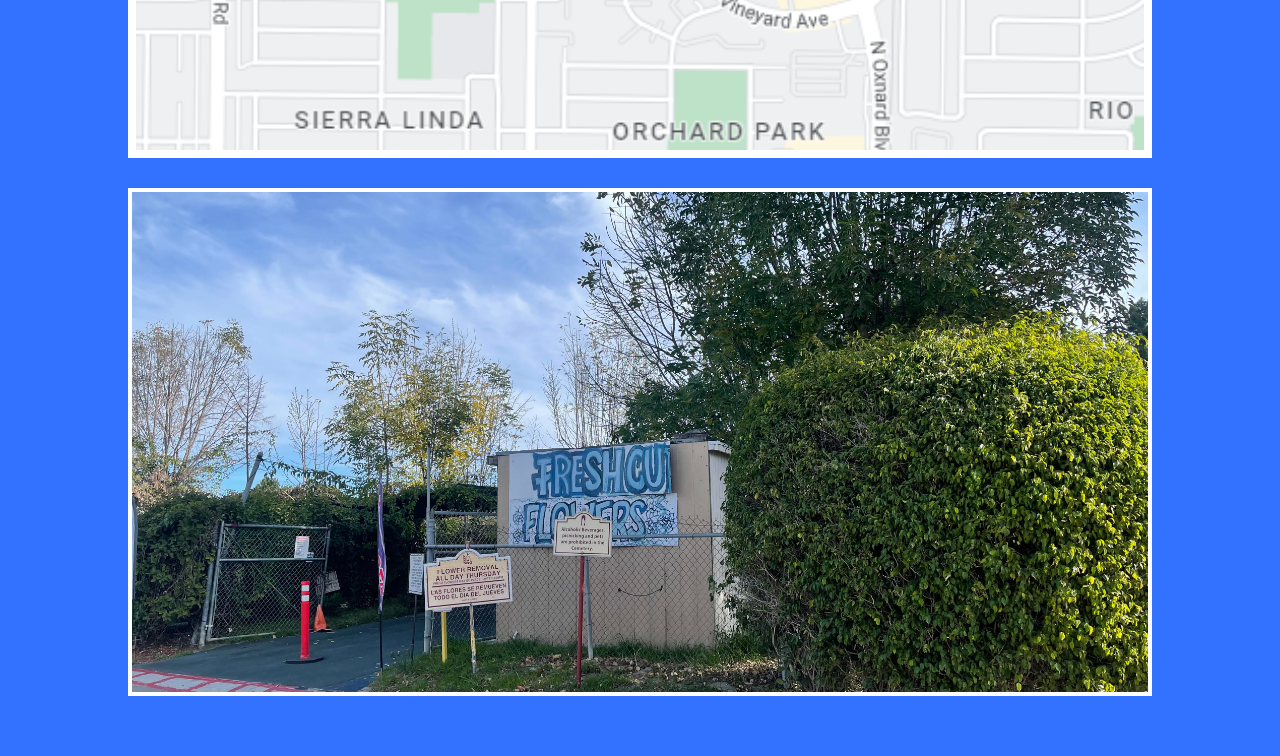
==== commit 34bbf49a: "Added more CSS" ====
--- a/index.html
+++ b/index.html
@@ -4,7 +4,7 @@
 
     <head>
         <meta charset="UTF-8">
-        <title> Auto filter search</title>
+        <title>Oxnard Flower Shop</title>
         <link rel="stylesheet" href="styles.css" type="text/css">
     </head>
 
@@ -12,8 +12,8 @@
     <div class="header">
         <h1 class="company_name">Cruz Flowers</h1>
         <p class="contact_info">
-            <a href="index.html">Back Home</a>
-            <a href=“tel:805-750-5932”>805-760-5932</a>
+            <a href="search.html">Catalog</a>
+            <a href=“tel:805-750-5932”>Call</a>
             <a href="https://goo.gl/maps/GEkC7mfYzhJTP3WGA">Directions</a>
         </p>
     </div>
@@ -21,13 +21,17 @@
     <!--Banner-->
     <div class="banner">
         <h1>Cruz Flowers</h1>
-        <p>Cruz Flowers has been providing Ventura County with the best quality and priced flowers for over 20 years. Find an arrangment for any event. Our flourist have years of experience to help create your ideal flower arrangment, no matter the type, color, size, etc, we are here to help achieve your dreams. </p>
+        <p>Cruz Flowers has been providing Ventura County with the best quality and priced flowers for over 20 years. Find an arrangment for any event. Our flourist have decades of experience to help create your ideal flower arrangment, no matter the type, color, size, etc, we are here to help achieve your dreams. Schedule an appointment and have a meeting wiht our flourist today!</p>
 
         <h1 class="hours">Hours</h1>
         <p>Friday - Wednesday: 8:00am - 5:00pm</p>
         <p>Thursday: 2:00pm - 5:00pm</p>
 
-        <a href="search.html">Search Catalog</a>
+        <h1 class="hours">Call</h1>
+        <p>805-204-8702</p>
+
+        <a href="search.html">Search Catalog</a><br>
+        <a href=“mailto:peter.rosete28@gmail.com”>Schedule an Appointment</a>
     </div>
 
     <!--Go go other Page-->
--- a/styles.css
+++ b/styles.css
@@ -27,8 +27,13 @@
     display: flex;
     align-content: center;
     justify-content: space-between;
-    padding: 10px 20px;
-    background: rgb(0 78 255 / 80%);
+    padding: 10px 40px;
+    background: rgb(0 78 255 / 100%);
+    position: fixed;
+    top: 0;
+    left: 0;
+    z-index: 1;
+    width: 100%;
 }
 
 .header p {
@@ -53,17 +58,17 @@
 .banner {
     position: relative;
     z-index: 1;
-    padding: 50px 10%;
+    padding: 60px 10% 50px;
 }
 
 .banner .hours {
-    padding-top: 30px;
+    padding-top: 40px;
     font-size: 30px;
     margin-bottom: 0;
 }
 
 .banner h1 {
-    font-size: 60px;
+    font-size: 70px;
     margin-bottom: 20px;
 }
 
@@ -71,13 +76,14 @@
     line-height: 1.5em;
     font-size: 20px;
     margin: 0;
+    max-width: 700px;
 }
 
 .banner a {
     display: inline-block;
-    margin-top: 40px;
-    color: #fff;
-    font-size: 30px;
+    margin-top: 20px;
+    color: #fff;
+    font-size: 26px;
     font-weight: 600;
 }
 
@@ -117,15 +123,16 @@
 }
 
 .contact_info {
-    width: 300px;
+    width: 250px;
     display: flex;
     justify-content: space-between;
+    margin-right: 70px;
 }
 
 .search_bar {
     max-width: 1520px;
     margin: auto;
-    padding: 30px 30px
+    padding: 125px 30px 30px;
 }
 
 input#myInput {
@@ -134,6 +141,16 @@
     margin-bottom: 20px;
     font-size: 21px;
     padding-left: 6px;
+}
+
+input#add,
+#reset_button {
+    color: #fff;
+    background: rgb(0 78 255 / 80%);
+    border-radius: 10px;
+    padding: 10px 20px;
+    font-size: 16px;
+    border: 0px solid #fff;
 }
 
 .hide_button {
@@ -186,6 +203,7 @@
 }
 
 #myUL {
+    width: 100%;
     display: flex;
     justify-content: space-between;
     flex-wrap: wrap;
@@ -206,6 +224,10 @@
     margin-bottom: 30px;
 }
 
+#myUL li span {
+    display: none;
+}
+
 #myUL li:nth-child(4n) {
     margin-right: 0;
 }
@@ -273,8 +295,41 @@
 }
 
 .location_images img {
+    object-fit: cover;
     height: 500px;
     width: 600px;
     margin-left: 20px;
     border: 4px solid #fff;
-}+}
+
+@media only screen and (max-width: 1400px) {
+
+    .location_images {
+        flex-wrap: wrap;
+    }
+    
+    #myUL li {
+        width: 40%;
+        margin-left: auto;
+        margin-right: auto;
+    }
+
+    .location_images a {
+        width: 100%;
+        border: 4px solid #fff;
+        display: flex;
+        margin-bottom: 30px;
+    }
+
+    .location_images img {
+        width: 100% !important;
+        padding: 0;
+        margin: 0 0 30px !important;
+        border: 4px solid #fff;
+    }
+
+    .location_images a img {
+        margin-bottom: 0 !important;
+    }
+
+  }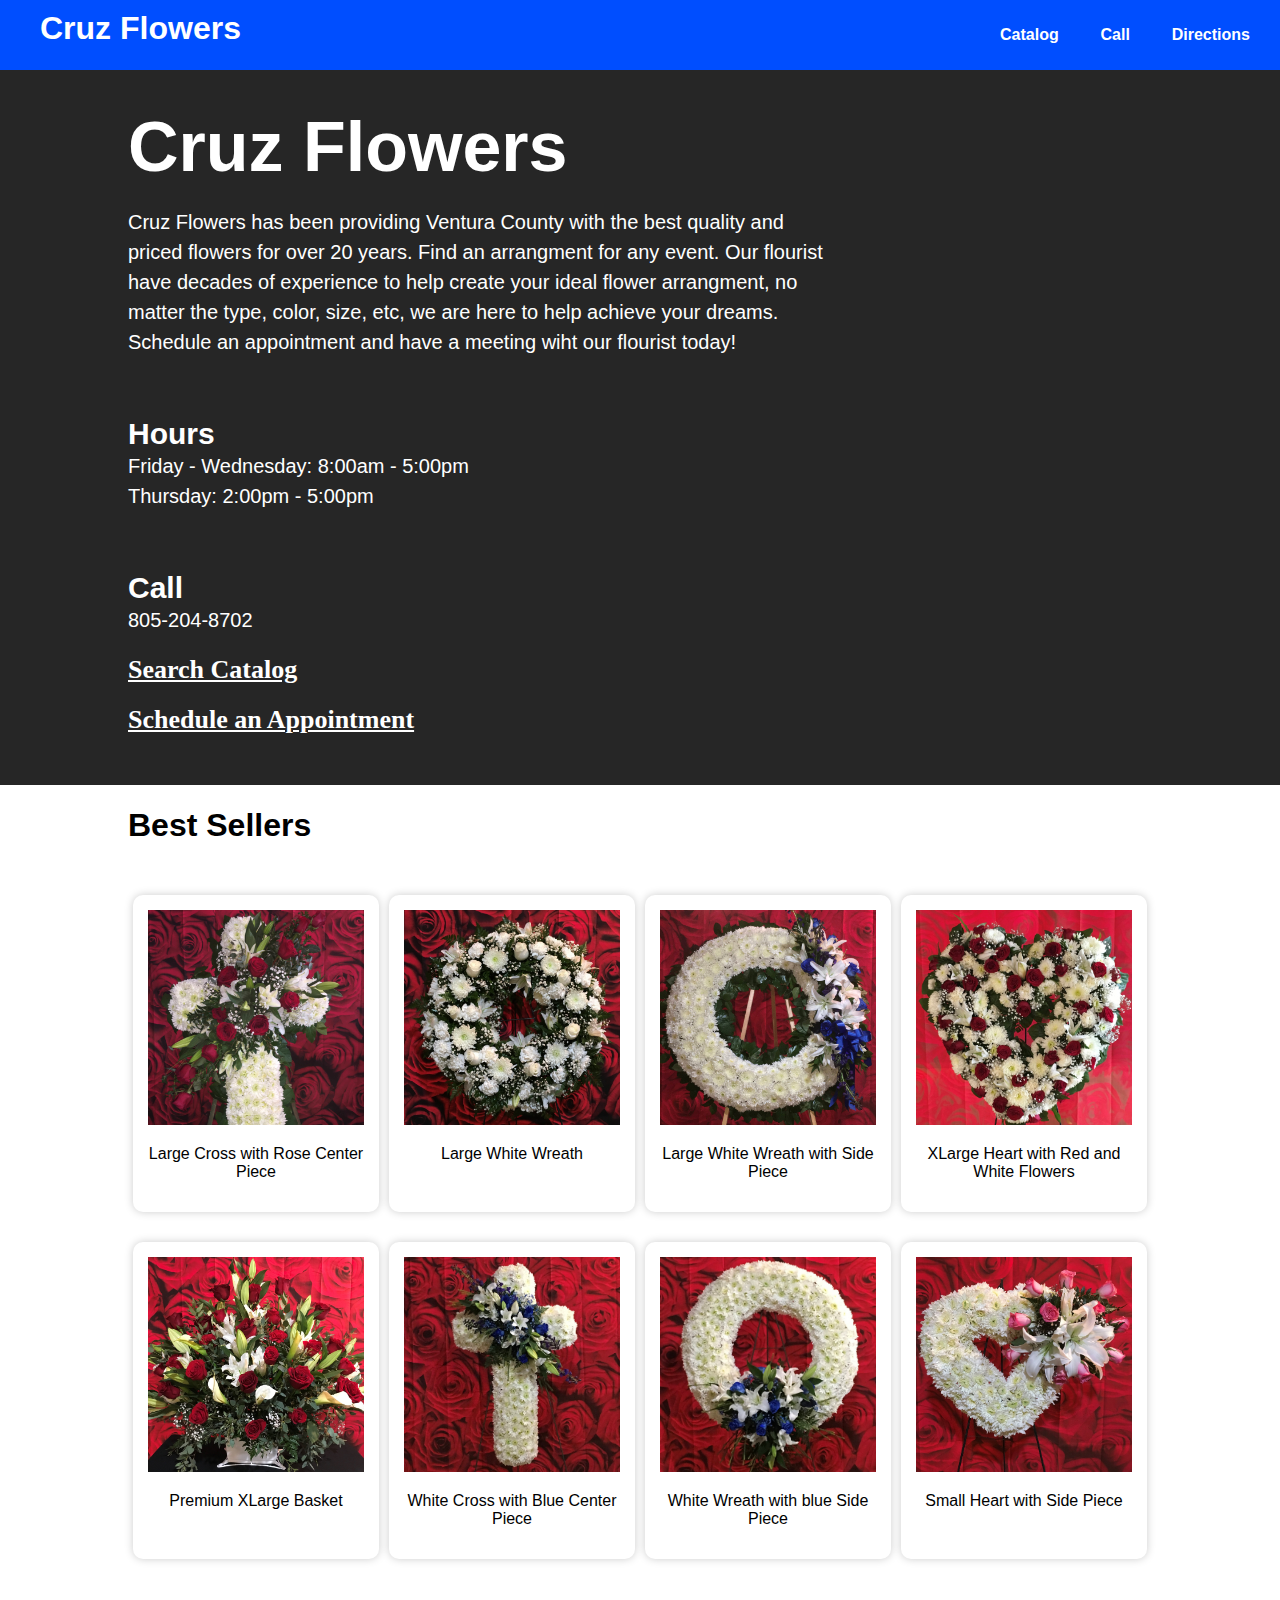
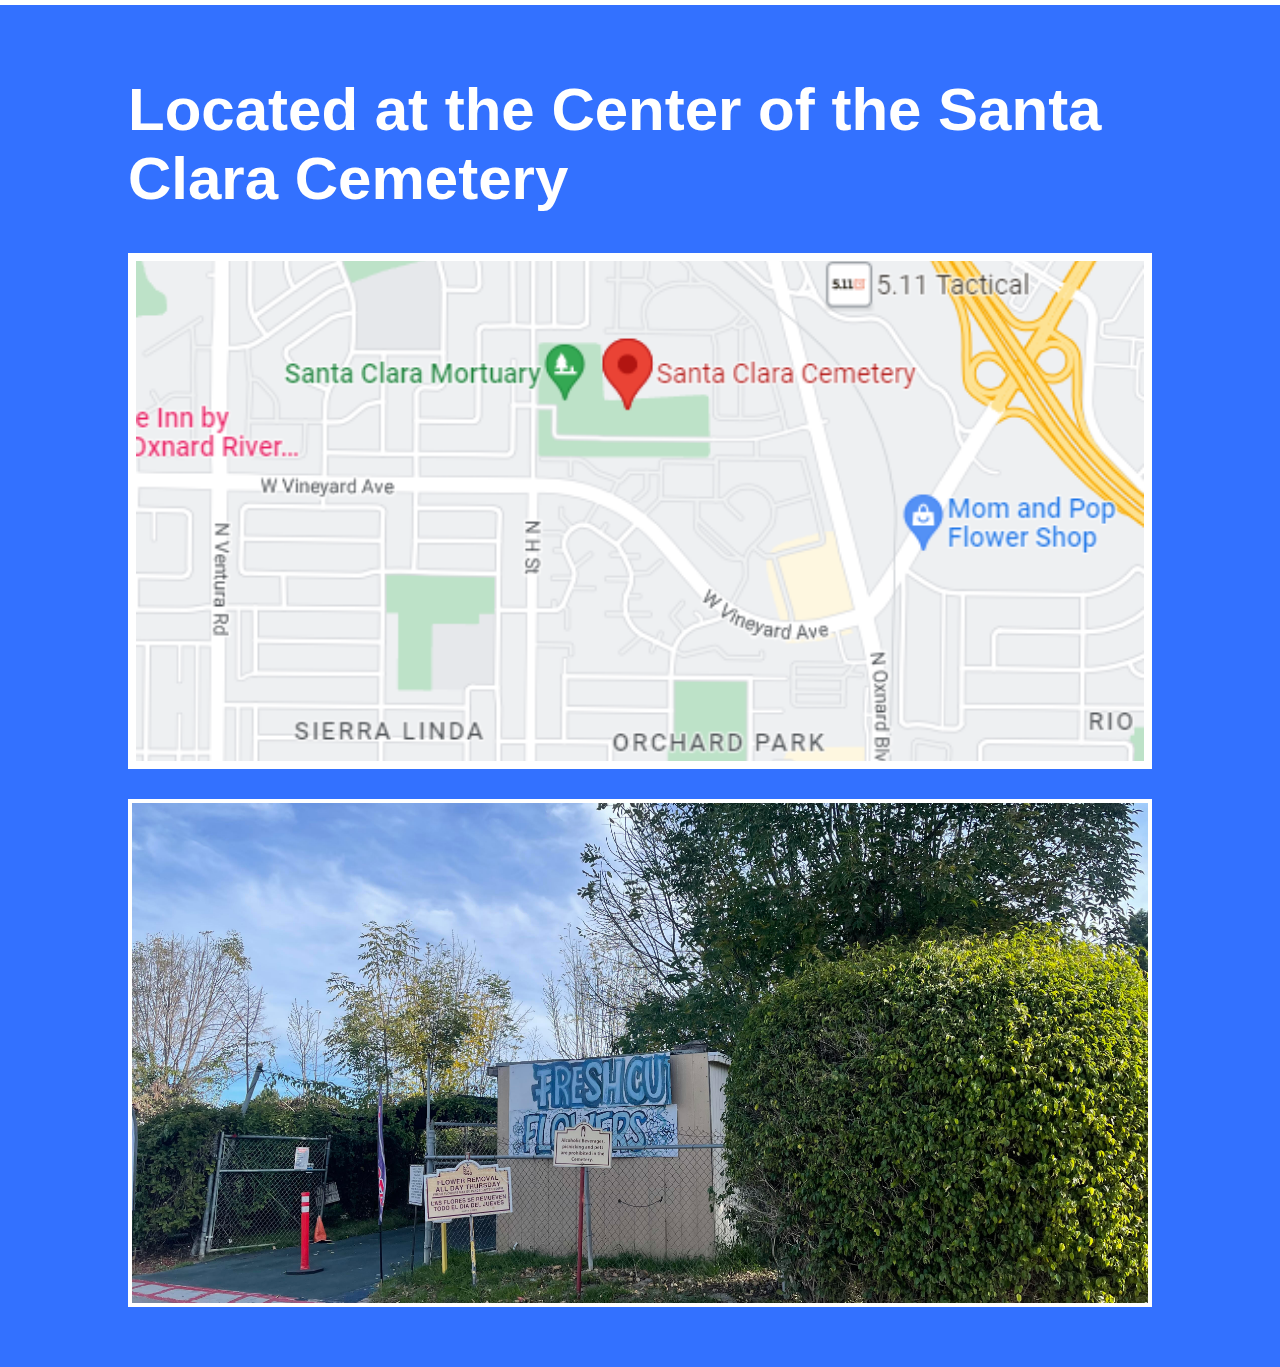
==== commit 491167ce: "added title" ====
--- a/index.html
+++ b/index.html
@@ -6,6 +6,10 @@
         <meta charset="UTF-8">
         <title>Oxnard Flower Shop</title>
         <link rel="stylesheet" href="styles.css" type="text/css">
+        <meta name="viewport" content="width=device-width, initial-scale=1">
+
+        <meta name="description" content="Free Web tutorials">
+        <meta name="keywords" content="HTML, CSS, JavaScript">
     </head>
 
     <!--Header Tag-->
@@ -89,8 +93,6 @@
                 <div class="modal-content">
                   <span class="close">&times;</span>
                   <img src="" id="modal-image" />
-                  <h1 class="Title">This is the title</h1>
-                  <p class="description">This is the description</p>
                 </div>
             </div> 
         </div>
--- a/styles.css
+++ b/styles.css
@@ -32,8 +32,13 @@
     position: fixed;
     top: 0;
     left: 0;
-    z-index: 1;
-    width: 100%;
+    z-index: 2;
+    width: 100%;
+}
+
+p {
+    font-family: Arial;
+    font-weight: 500;
 }
 
 .header p {
@@ -67,7 +72,12 @@
     margin-bottom: 0;
 }
 
+h1 {
+    font-family: Arial;
+}
+
 .banner h1 {
+
     font-size: 70px;
     margin-bottom: 20px;
 }
@@ -141,6 +151,7 @@
     margin-bottom: 20px;
     font-size: 21px;
     padding-left: 6px;
+    max-width: 100%;
 }
 
 input#add,
@@ -151,6 +162,11 @@
     padding: 10px 20px;
     font-size: 16px;
     border: 0px solid #fff;
+}
+
+input#add:hover,
+#reset_button:hover {
+    background: rgb(0 78 255 / 95%);
 }
 
 .hide_button {
@@ -188,7 +204,7 @@
     left: 50%;
     transform: translate(-50%, 0);
     top: 7%;
-    width: 550px;
+    width: 950px;
     max-width: 100%;
     padding: 0 30px 30px;
     border-radius: 10px;
@@ -302,16 +318,16 @@
     border: 4px solid #fff;
 }
 
+@media only screen and (max-width: 1600px) {
+    .modal-content {
+        width: 600px;
+    }
+}
+
 @media only screen and (max-width: 1400px) {
 
     .location_images {
         flex-wrap: wrap;
-    }
-    
-    #myUL li {
-        width: 40%;
-        margin-left: auto;
-        margin-right: auto;
     }
 
     .location_images a {
@@ -332,4 +348,82 @@
         margin-bottom: 0 !important;
     }
 
-  }+    .modal-content {
+        width: 500px;
+    }
+
+    #myUL li {
+        margin-left: auto !important;
+        margin-right: auto !important;
+    }
+
+}
+
+@media only screen and (max-width: 1023px) {
+
+    #myUL li {
+        width: 40%;
+        margin-left: auto;
+        margin-right: auto;
+    }
+
+}
+
+@media only screen and (max-width: 1023px) {
+
+    .modal-content {
+        width: 500px;
+    }
+
+    .modal-content {
+        top: 14%;
+    }
+}
+
+@media only screen and (max-width: 800px) {
+
+    .modal-content {
+        top: 20%;
+    }
+
+    .modal-content {
+        width: 88%;
+        padding: 0 10px 10px;
+    }
+
+    .footer h1 {
+        font-size: 40px;
+    }
+
+    .modal {
+        padding-left: 0;
+        padding-right: 0;
+    }
+
+    .modal-content {
+        width: 85%;
+        padding: 0 10px 0px;
+    }
+
+    .header {
+        display: initial;
+    }
+
+}
+
+@media only screen and (max-width: 450px) {
+
+    #myUL li {
+        height: 400px;
+        width: 100%;
+    }
+
+}
+
+@media only screen and (max-width: 356px) {
+
+    #myUL li {
+        height: 320px;
+    }
+
+}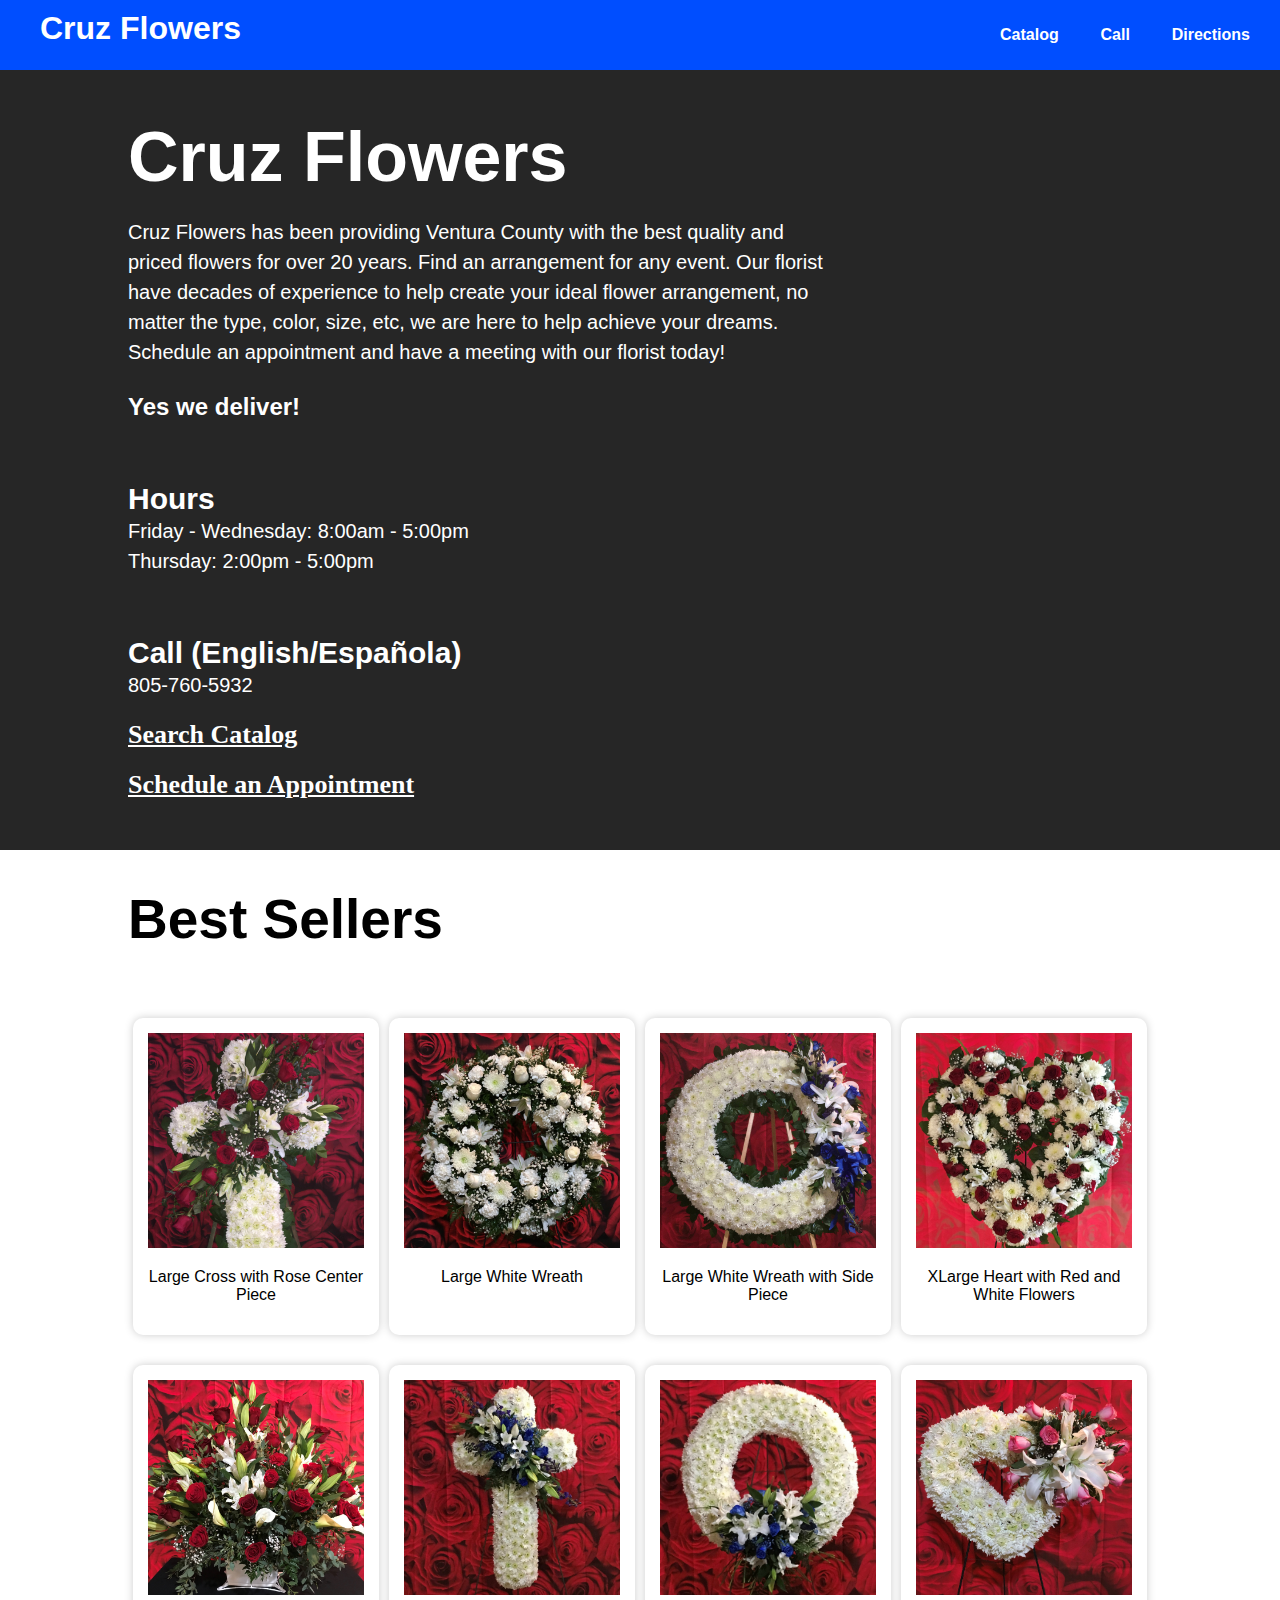
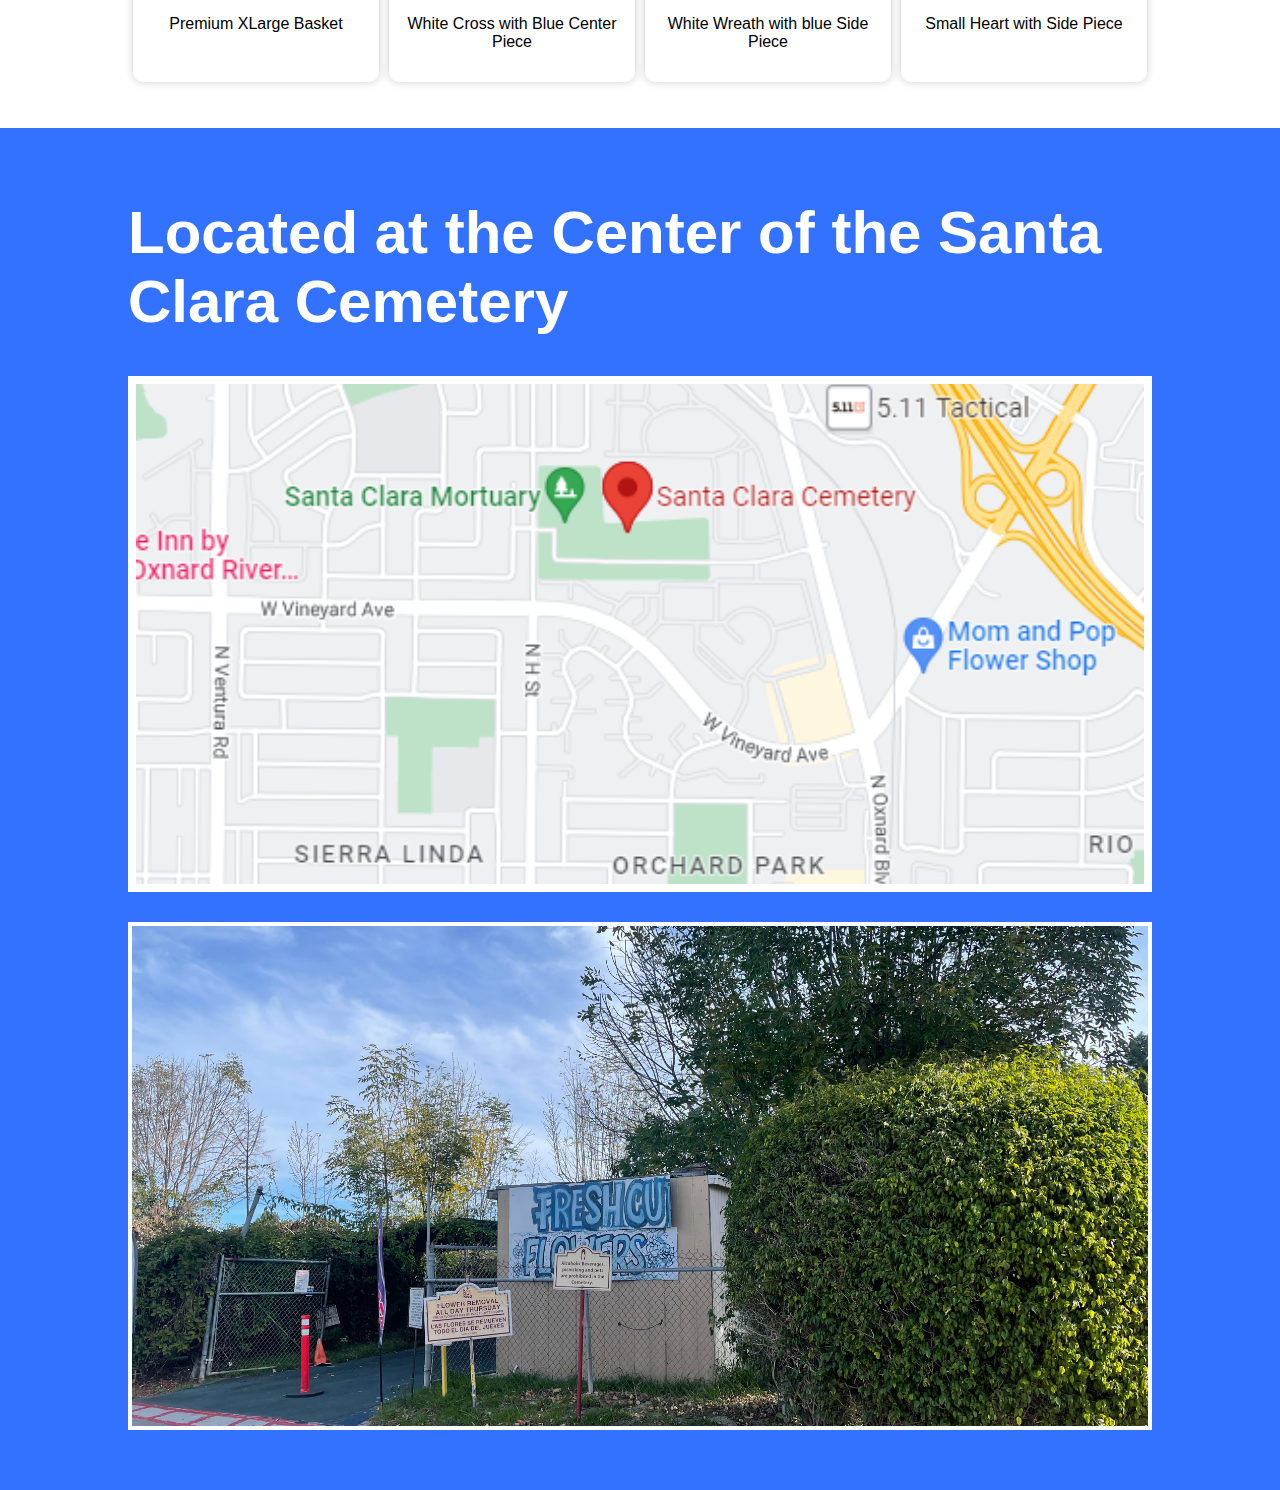
==== commit 20c04252: "Added tags" ====
--- a/index.html
+++ b/index.html
@@ -8,8 +8,8 @@
         <link rel="stylesheet" href="styles.css" type="text/css">
         <meta name="viewport" content="width=device-width, initial-scale=1">
 
-        <meta name="description" content="Free Web tutorials">
-        <meta name="keywords" content="HTML, CSS, JavaScript">
+        <meta name="description" content="Cruz Flowers has been providing Ventura County with the best affordable flowers for decades. Our expert florist can help you find your dream flower arrangement for any occasion. Whether it be for that special someone, a gift for your mother, or a get well arrangement, we can help you find that perfect flower arrangement to show you care.">
+        <meta name="keywords" content="Ventura County, Flowers, Flower, Bouquets, Bouquet, Mother's Day, Valentine, anniversary, funeral, girlfriend, Camarillo, Port Hueneme, Ventura, Oxnard, Santa Paula, Simi Valley, Arrangement, Roses, Rose, Sunflower, Sunflowers Lily, Lilies, Baby's Breath, florist, Red, Pink, White, Purple, Blue, Delivery, Basket, florist, delivery ">
     </head>
 
     <!--Header Tag-->
@@ -25,14 +25,16 @@
     <!--Banner-->
     <div class="banner">
         <h1>Cruz Flowers</h1>
-        <p>Cruz Flowers has been providing Ventura County with the best quality and priced flowers for over 20 years. Find an arrangment for any event. Our flourist have decades of experience to help create your ideal flower arrangment, no matter the type, color, size, etc, we are here to help achieve your dreams. Schedule an appointment and have a meeting wiht our flourist today!</p>
+        <p>Cruz Flowers has been providing Ventura County with the best quality and priced flowers for over 20 years. Find an arrangement for any event. Our florist have decades of experience to help create your ideal flower arrangement, no matter the type, color, size, etc, we are here to help achieve your dreams. Schedule an appointment and have a meeting with our florist today!<br>
+        
+        <span>Yes we deliver!</span></p>
 
         <h1 class="hours">Hours</h1>
         <p>Friday - Wednesday: 8:00am - 5:00pm</p>
         <p>Thursday: 2:00pm - 5:00pm</p>
 
-        <h1 class="hours">Call</h1>
-        <p>805-204-8702</p>
+        <h1 class="hours">Call (English/Española)</h1>
+        <p>805-760-5932</p>
 
         <a href="search.html">Search Catalog</a><br>
         <a href=“mailto:peter.rosete28@gmail.com”>Schedule an Appointment</a>
--- a/styles.css
+++ b/styles.css
@@ -89,6 +89,13 @@
     max-width: 700px;
 }
 
+.banner p span {
+    margin-top: 25px;
+    display: block;
+    font-size: 24px;
+    font-weight: 700;
+}
+
 .banner a {
     display: inline-block;
     margin-top: 20px;
@@ -101,7 +108,9 @@
     padding: 0 10%;
 }
 
-.showcase h1 {}
+.showcase h1 {
+    font-size: 55px;
+}
 
 .banner:before {
     content: '';
@@ -326,6 +335,10 @@
 
 @media only screen and (max-width: 1400px) {
 
+    .banner {
+        padding-top: 70px;
+    }
+
     .location_images {
         flex-wrap: wrap;
     }
@@ -411,6 +424,16 @@
 
 }
 
+@media only screen and (max-width: 800px) {
+    
+    .modal-content {
+        width: 65%;
+        padding: 0 10px 0px;
+        top: 23%;
+    }
+    
+}
+
 @media only screen and (max-width: 450px) {
 
     #myUL li {
@@ -418,6 +441,10 @@
         width: 100%;
     }
 
+    .showcase h1 {
+        font-size: 40px;
+    }
+
 }
 
 @media only screen and (max-width: 356px) {
